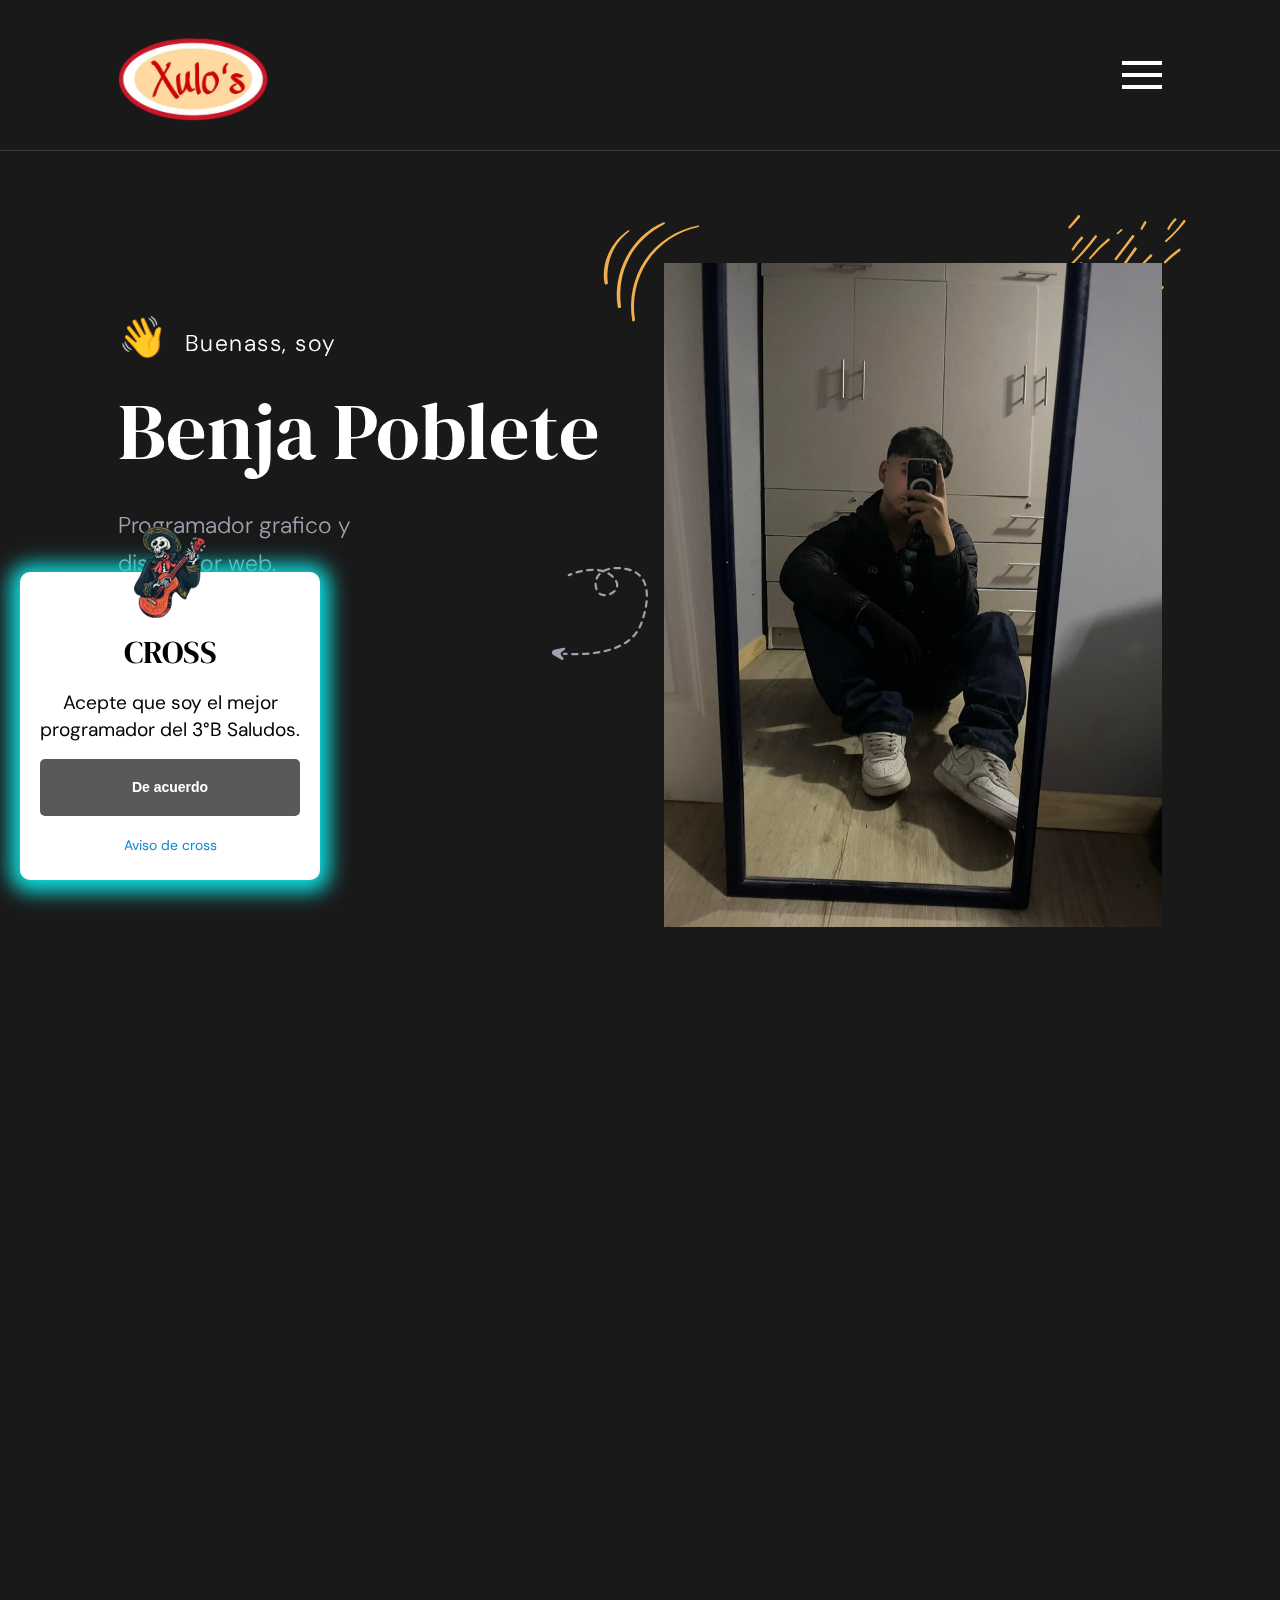
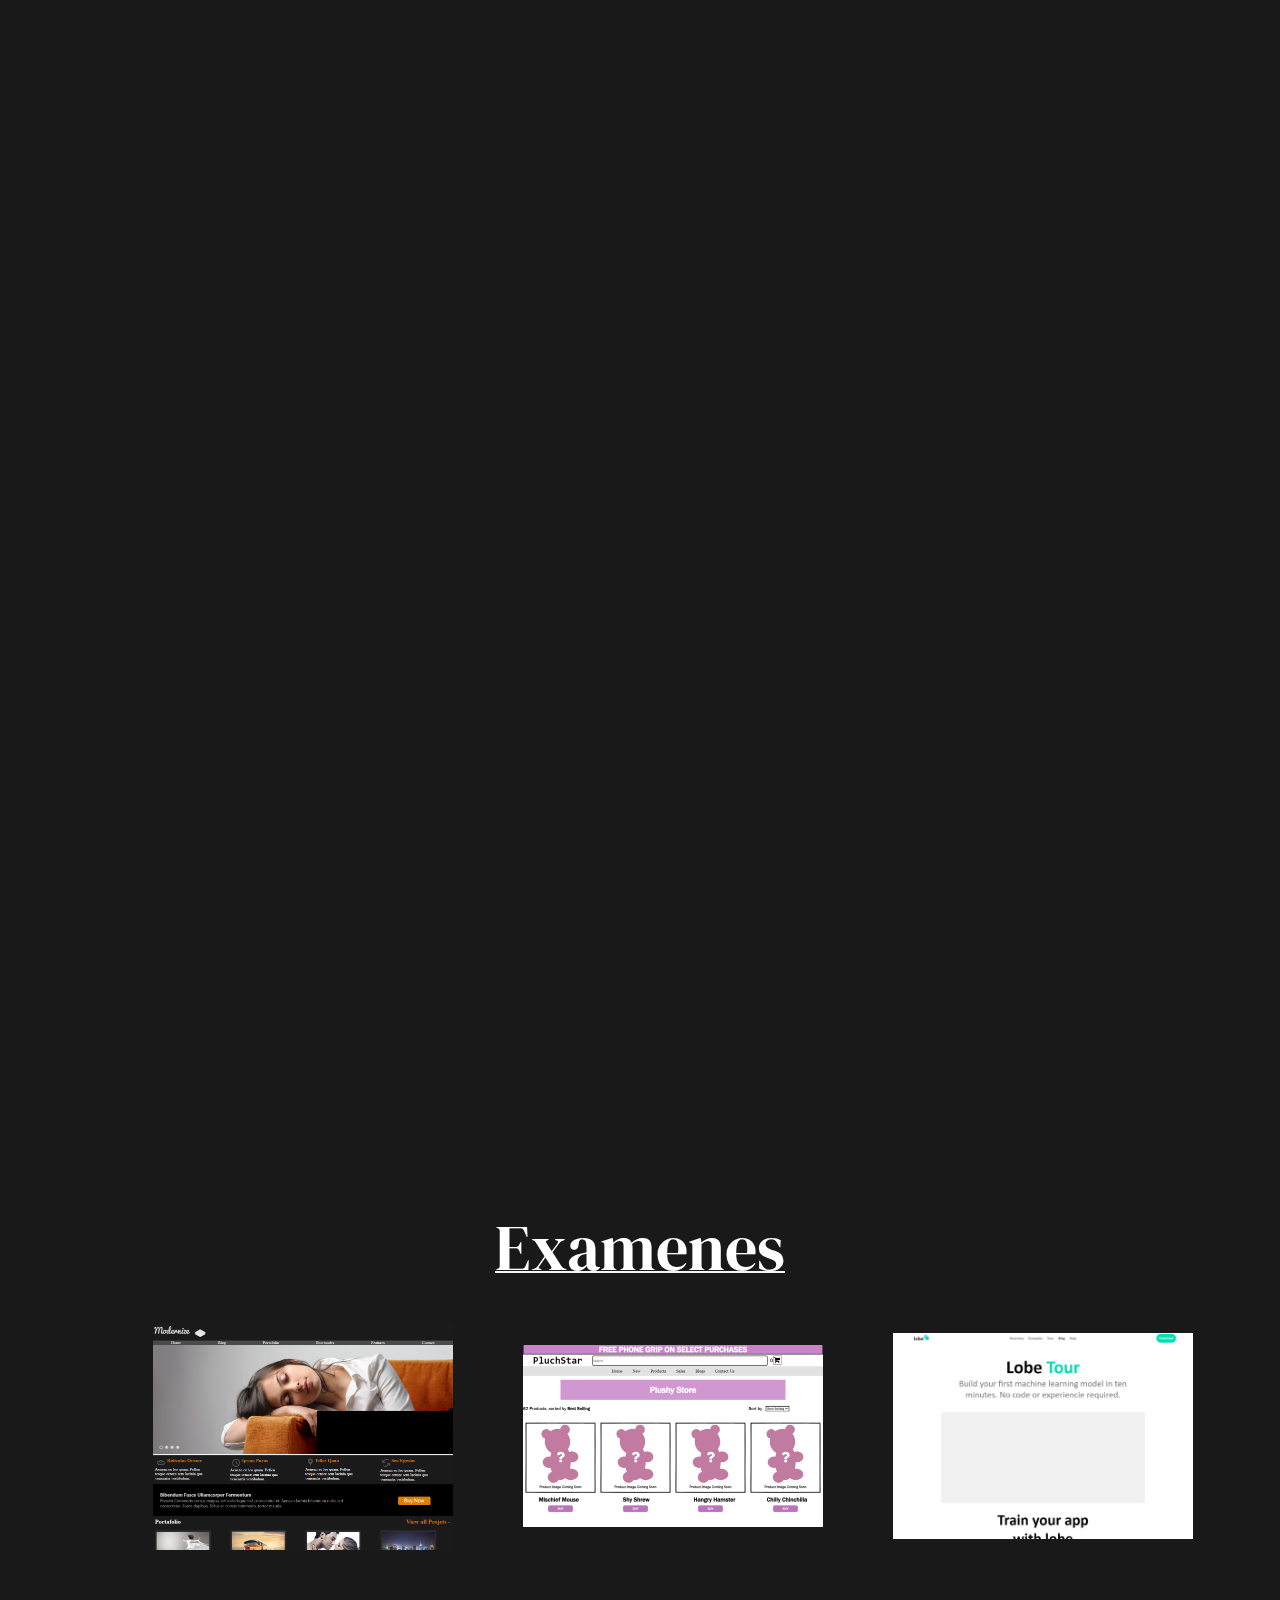
==== index.html @ d32cadc2 "first commit" ====
<!doctype html>
<html lang="en">

<!-- Head -->

<head>
    <!-- Page Meta Tags-->
    <meta charset="utf-8">
    <meta http-equiv="x-ua-compatible" content="ie=edge">
    <meta name="viewport" content="width=device-width, initial-scale=1.0">
    <meta name="description" content="">
    <meta name="author" content="">
    <meta name="keywords" content="">

    <!-- Favicon -->
    <link rel="apple-touch-icon" sizes="180x180" href="./assets/images/maestro.png">
    <link rel="icon" type="image/png" sizes="32x32" href="./assets/images/maestro.png">
    <link rel="icon" type="image/png" sizes="16x16" href="./assets/images/maestro.png">
    <link rel="mask-icon" href="./assets/images/favicon/safari-pinned-tab.svg" color="#5bbad5">
    <meta name="msapplication-TileColor" content="#da532c">
    <meta name="theme-color" content="#ffffff">

    <!-- Google Font-->
    <link rel="preconnect" href="https://fonts.googleapis.com">
    <link rel="preconnect" href="https://fonts.gstatic.com" crossorigin>
    <link href="https://fonts.googleapis.com/css2?family=DM+Sans:wght@400;500;700&family=DM+Serif+Display&family=Homemade+Apple&display=swap"
        rel="stylesheet">

    <!-- Style CSS -->
    <link rel="stylesheet" href="./assets/css/style.css">

    <!-- Vendor CSS -->
    <link rel="stylesheet" href="./assets/css/libs.bundle.css" />

    <!-- Main CSS -->
    <link rel="stylesheet" href="./assets/css/theme.bundle.css" />

    <!-- Fix for custom scrollbar if JS is disabled-->
    <noscript>
        <style>
            /**
          * Reinstate scrolling for non-JS clients
          */
            .simplebar-content-wrapper {
                overflow: auto;
            }
        </style>
    </noscript>

    <!-- Page Title -->
    <title>DEL BENJA</title>

</head>

<body>

    <!-- Navbar -->
    <nav class="navbar navbar-expand-lg navbar-dark bg-transparent border-bottom">
        <div class="container" data-aos="fade-down" data-aos-delay="100" data-aos-duration="400">
            <a class="navbar-brand me-10" href="#">
                <div class="f-w-10">
                    <img src="./assets/images/logo.png" class="logo" onclick="alertita()" alt="logo">
                </div>
            </a>
            <ul class="navbar-nav me-auto d-none d-lg-flex mb-lg-0">
                <li class="nav-item">
                </li>
                <li class="nav-item">
                </li>
            </ul>
            <button class="border-0 bg-transparent btn-open-slideout btn-toggle-slideout">
                <span class="f-w-10 f-h-1 bg-white d-block mb-2"></span>
                <span class="f-w-10 f-h-1 bg-white d-block mb-2"></span>
                <span class="f-w-10 f-h-1 bg-white d-block"></span>
            </button>
        </div>
    </nav> <!-- / Navbar-->

    <!-- Main Section-->
    <section class="container ">
        <!-- Page Content Goes Here -->

        <!-- Hero-->
        <div class="row my-5 my-lg-10 pb-5 g-5">
            <div class="col-12 col-md-6">
                <p class="lead tracking-wide" data-aos="fade-left"><span class="display-6 me-2">👋</span> Buenass, soy
                </p>
                <h1 class="display-1 mb-4 position-relative d-table">
                    <span class="d-block" data-aos="fade-right" data-aos-delay="250">Benja Poblete</span>
                    <div class="f-w-44 text-muted position-absolute end-n50 top-0 me-n4 d-none d-xl-block"
                        data-aos="fade-in" data-aos-delay="900">
                        <svg viewBox="0 0 149 70" version="1.1" xmlns="http://www.w3.org/2000/svg"
                            xmlns:xlink="http://www.w3.org/1999/xlink">
                            <defs>
                                <polygon id="path-1" points="0 0 12 0 12 11 0 11"></polygon>
                            </defs>
                            <g id="Homepage" stroke="none" stroke-width="1" fill="none" fill-rule="evenodd">
                                <g id="Desktop-HD" transform="translate(-525.000000, -391.000000)">
                                    <g id="Hero-With-Image" transform="translate(83.000000, 165.655513)">
                                        <g id="Group-10" transform="translate(442.000000, 225.344487)">
                                            <g id="Group-3" transform="translate(137.000000, 35.000000)">
                                                <mask id="mask-2" fill="white">
                                                    <use xlink:href="#path-1"></use>
                                                </mask>
                                                <g id="Clip-2"></g>
                                                <path
                                                    d="M3.45687951,10.8198476 L10.7944402,6.2909207 C11.6883699,5.7389112 12.1491341,4.70637543 11.9567844,3.68575354 C11.7642664,2.66513165 10.9575083,1.8634272 9.92154615,1.66353887 L1.42046324,0.022568164 C0.595698659,-0.136779904 -0.132638637,0.571930141 0.0205006745,1.38472112 C0.081756399,1.70937419 0.279491224,1.99348699 0.565070797,2.16706552 L2.81083355,3.53236241 C3.3954555,3.88762752 3.80018082,4.46925624 3.92538483,5.1336202 C4.04941084,5.79169628 3.88819385,6.47078711 3.48010283,7.00658051 L1.86978407,9.12129318 C1.67053468,9.38306747 1.59160904,9.71500125 1.65219162,10.0365104 L1.65320133,10.04164 C1.80634064,10.8544309 2.74503414,11.2593372 3.45687951,10.8198476"
                                                    id="Fill-1" fill="currentColor" mask="url(#mask-2)"></path>
                                            </g>
                                            <path
                                                d="M2.12702938,66 C1.87881596,66 1.63234949,65.8807683 1.45954637,65.649396 C0.572965876,64.4615312 0.119193891,63.4901965 0.100268528,63.4492982 C-0.12392424,62.9656098 0.0404352634,62.3674722 0.467711739,62.1135069 C0.894260317,61.8600364 1.42155006,62.0452331 1.64632515,62.528097 C1.65360413,62.5437636 2.04273872,63.3655227 2.79363891,64.3716539 C3.10503393,64.7890474 3.05873958,65.4132413 2.69042289,65.7661541 C2.52650013,65.9231508 2.32603686,66 2.12702938,66"
                                                id="Fill-4" fill="currentColor"></path>
                                            <path
                                                d="M56.4013114,2.17127982 C55.8837486,2.17127982 55.4406332,1.78168378 55.3876021,1.25935152 C55.3315116,0.702568631 55.7401228,0.205736584 56.3003484,0.149838757 C58.0325267,-0.0230898681 59.805838,-0.046563578 61.5592627,0.0805997569 C62.1208481,0.121298779 62.543227,0.60681616 62.5022639,1.16495005 C62.4611308,1.72308395 61.9724631,2.14189546 61.4108777,2.10187194 C59.7745633,1.98315239 58.119722,2.00510622 56.504314,2.16621355 C56.4696399,2.16959106 56.4353057,2.17127982 56.4013114,2.17127982 M71.3361861,4.47491202 C71.2054781,4.47491202 71.0722206,4.44958068 70.9440622,4.39638487 C69.4107504,3.76090594 67.8364755,3.24549758 66.2654301,2.8645142 C65.7181223,2.73194685 65.3829387,2.18360774 65.5163663,1.63999715 C65.6496238,1.09638656 66.2015209,0.763194976 66.7486587,0.89576233 C68.4228768,1.3017393 70.0984546,1.85024728 71.7294999,2.52625635 C72.2491024,2.74157276 72.494881,3.33500165 72.2776576,3.85142327 C72.114485,4.2403438 71.7356189,4.47491202 71.3361861,4.47491202 M46.6570225,4.90875347 C46.2788362,4.90875347 45.9156074,4.69900996 45.7390071,4.33846053 C45.4927186,3.83521121 45.7036531,3.22894777 46.2101677,2.98407813 C46.4882409,2.84982202 46.7744727,2.71708579 47.0610444,2.58992246 C48.3776427,2.0066261 49.7467621,1.51384707 51.130839,1.12543316 C51.6727078,0.97310736 52.2363328,1.28620274 52.3894771,1.82474706 C52.5426213,2.36329139 52.2273244,2.92311404 51.6856256,3.07543984 C50.3953729,3.43767802 49.1190578,3.89701968 47.8923744,4.44063028 C47.6265392,4.55867433 47.360534,4.68178465 47.1021775,4.80641485 C46.9583817,4.8759916 46.8065973,4.90875347 46.6570225,4.90875347 M80.0643862,9.62173401 C79.839684,9.62173401 79.6132821,9.548442 79.4249538,9.39729833 C79.1869939,9.20663776 78.960932,9.03151375 78.7533969,8.87682369 C77.6467133,8.05237296 76.5034859,7.28939295 75.3543094,6.60899312 C74.8704009,6.32258008 74.7119876,5.70044233 75.000429,5.21999122 C75.2888704,4.73937123 75.9143651,4.58181029 76.3984436,4.86822332 C77.6089797,5.58510029 78.8130569,6.38844157 79.9770209,7.25561783 C80.2034227,7.42432457 80.4485215,7.61414075 80.7050083,7.81966237 C81.1435344,8.17075477 81.2125428,8.80876682 80.8590023,9.2444659 C80.6572463,9.49271305 80.362346,9.62173401 80.0643862,9.62173401 M38.5696145,10.9475764 C38.3287651,10.9475764 38.0872358,10.8634764 37.8931285,10.6922365 C37.4717694,10.3210479 37.4331859,9.6806716 37.806953,9.26186009 C38.9641181,7.9655709 40.2749373,6.76993157 41.7023569,5.70871724 C42.153291,5.37366802 42.7925533,5.46486085 43.1297765,5.91288785 C43.4673397,6.36108372 43.3753852,6.99588714 42.9242811,7.3312741 C41.607173,8.31058377 40.3988465,9.41266601 39.332786,10.6066166 C39.1313699,10.8324033 38.8510871,10.9475764 38.5696145,10.9475764 M87.6456194,16.3944904 C87.3993308,16.3944904 87.1523624,16.3063373 86.9567254,16.1278358 C86.2916274,15.5219101 85.6516852,14.9350674 85.0375786,14.3722049 C84.3988262,13.7865443 83.788289,13.2268906 83.2068169,12.6979721 C82.7917468,12.3200285 82.7633616,11.6791456 83.1437575,11.2662447 C83.5241535,10.8536816 84.1690249,10.8254794 84.5846049,11.203423 C85.1676067,11.7340302 85.7801835,12.2953727 86.4206357,12.8827221 C87.0333825,13.4445712 87.6721349,14.0298941 88.3351932,14.6346376 C88.7504333,15.012919 88.7781386,15.653802 88.3972328,16.0661962 C88.1963266,16.2838769 87.9213129,16.3944904 87.6456194,16.3944904 M33.6295665,19.7005682 C33.5308132,19.7005682 33.43053,19.6862138 33.3312668,19.6559851 C32.7926275,19.4925135 32.4892286,18.9261047 32.6537609,18.3909379 C33.1731934,16.7020129 33.8724556,15.0730387 34.7325108,13.5496118 C35.0080344,13.0613925 35.6296197,12.8876194 36.1210069,13.1615357 C36.6120542,13.4352831 36.7869548,14.0528612 36.5114312,14.5410806 C35.722934,15.9381885 35.0811221,17.4325688 34.6046923,18.9830157 C34.4704149,19.4195592 34.066393,19.7005682 33.6295665,19.7005682 M95.2826032,23.0981766 C95.0514421,23.0981766 94.8185813,23.020325 94.6275335,22.8612441 C93.3758643,21.8175929 92.1077079,20.7293584 90.7508264,19.5340569 C90.3291274,19.1628683 90.2903739,18.522492 90.663971,18.1038493 C91.0375681,17.6850378 91.6820995,17.6463653 92.1034586,18.0175539 C93.4467424,19.2005275 94.7011311,20.2771095 95.9386927,21.3086018 C96.37025,21.6684757 96.4263405,22.307501 96.0644715,22.7361073 C95.8625455,22.9750663 95.5737641,23.0981766 95.2826032,23.0981766 M103.318,29.3187097 C103.112674,29.3187097 102.905819,29.2575768 102.72599,29.1299068 C101.383216,28.176604 99.9993088,27.1476449 98.6126823,26.0714006 C98.1688871,25.7268944 98.0900204,25.0902333 98.4369319,24.6492991 C98.7838435,24.2078583 99.4242956,24.1298377 99.8682609,24.474344 C101.232111,25.5330252 102.592562,26.5444212 103.91171,27.4810054 C104.370123,27.8064287 104.476015,28.4392056 104.14865,28.8944942 C103.949614,29.1712813 103.635846,29.3187097 103.318,29.3187097 M32.6027695,29.7020574 C32.0746684,29.7020574 31.6276437,29.2974314 31.5870205,28.7656421 C31.5254909,27.9604432 31.4943861,27.1533867 31.4943861,26.3667641 C31.4943861,25.4143056 31.5401084,24.4633671 31.6305332,23.5406307 C31.685094,22.9835101 32.1846399,22.5756755 32.7441856,22.6302223 C33.3047512,22.6844314 33.7150621,23.1799124 33.6605013,23.7368642 C33.5765355,24.5945834 33.5340426,25.4794916 33.5340426,26.3667641 C33.5340426,27.1023862 33.5632777,27.8579357 33.620898,28.6121342 C33.6635608,29.1700992 33.2427117,29.6567987 32.6811263,29.6991865 C32.6549507,29.701213 32.6287751,29.7020574 32.6027695,29.7020574 M111.900704,34.7573488 C111.732773,34.7573488 111.562291,34.7159743 111.405068,34.6288345 C109.952493,33.824311 108.464733,32.9387273 106.983772,31.9969081 C106.509212,31.6952962 106.370856,31.0685988 106.674255,30.597267 C106.978163,30.126104 107.608587,29.9888082 108.083317,30.2900823 C109.529604,31.2097788 110.981499,32.0740842 112.398381,32.8590181 C112.890278,33.1314144 113.066708,33.7484859 112.792544,34.2373808 C112.605916,34.5698969 112.258494,34.7573488 111.900704,34.7573488 M121.13236,39.0098055 C121.015929,39.0098055 120.897629,38.9897093 120.781709,38.9476593 C119.211853,38.3766909 117.603924,37.7108143 116.002454,36.9689438 C115.49203,36.7323491 115.271237,36.129632 115.509197,35.6223297 C115.747157,35.1151962 116.354294,34.8956579 116.864718,35.1324215 C118.413668,35.8501429 119.967376,36.4933901 121.482841,37.0446001 C122.011962,37.2371183 122.283746,37.8190636 122.090318,38.3444356 C121.938874,38.7549723 121.54811,39.0098055 121.13236,39.0098055 M34.4206133,39.6441023 C33.9290561,39.6441023 33.495969,39.2903079 33.4150626,38.7926315 C33.2105871,37.5373791 32.9410125,36.2412588 32.6136476,34.9402411 C32.5264523,34.5940461 32.4438462,34.2461623 32.3675291,33.9055402 C32.2451497,33.3593965 32.5917213,32.8179813 33.1414087,32.6965597 C33.691946,32.5748004 34.2361944,32.9193066 34.3584038,33.4656192 C34.4308116,33.7888472 34.5095083,34.1196745 34.5922844,34.4488131 C34.9335869,35.8050531 35.2148895,37.1575778 35.4283736,38.468897 C35.5184584,39.0212891 35.140612,39.5415948 34.5846357,39.63093 C34.529395,39.6398805 34.4746642,39.6441023 34.4206133,39.6441023 M130.981351,41.488224 C130.935629,41.488224 130.889396,41.4851842 130.842824,41.4789359 C129.166397,41.2529803 127.448326,40.9175933 125.737224,40.4820631 C125.191786,40.3432474 124.862551,39.7913619 125.002608,39.2492712 C125.142324,38.7071805 125.696771,38.3804061 126.243569,38.5188841 C127.878523,38.9349937 129.518237,39.2553507 131.117158,39.470836 C131.675174,39.5459856 132.066278,40.0566655 131.990641,40.6110841 C131.921293,41.1193997 131.483616,41.488224 130.981351,41.488224 M44.2903411,48.1505357 C44.0676786,48.1505357 43.8434863,48.0784258 43.6558379,47.9299842 C42.4566899,46.9815788 41.0603751,46.2305889 39.5058169,45.6979552 C38.9732966,45.5155696 38.6906342,44.9388594 38.8740333,44.4097721 C39.0576024,43.8806848 39.6382246,43.5998446 40.1707449,43.7822303 C41.945246,44.3900136 43.5451866,45.2521236 44.926204,46.3444111 C45.3667698,46.6931392 45.4396875,47.3304758 45.0886966,47.7683702 C44.8874505,48.0196571 44.5901706,48.1505357 44.2903411,48.1505357 M34.8122273,49.7258074 C34.784862,49.7258074 34.7569866,49.7247942 34.7291113,49.7224299 C34.1676959,49.677509 33.7493963,49.188783 33.7947787,48.6309868 C33.8925122,47.4258905 33.9404442,46.2966193 33.9404442,45.1786627 C33.9404442,45.0435622 33.9397643,44.908124 33.9382345,44.7728546 C32.6070187,44.7578247 31.2775026,44.8770509 29.9816409,45.1268179 C29.4283841,45.2320274 28.8936541,44.8743489 28.7864022,44.3249965 C28.6791503,43.7756442 29.0405094,43.2438549 29.5934263,43.1372943 C31.1879277,42.8301096 32.8300212,42.700582 34.4654857,42.7579997 C34.5939841,42.6923071 34.7386297,42.653128 34.8922839,42.6472173 C35.4574387,42.6269523 35.9287693,43.0619758 35.9503557,43.621123 C35.9700723,44.135687 35.9801007,44.659708 35.9801007,45.1786627 C35.9801007,46.3516727 35.9301291,47.5341398 35.8278063,48.7939518 C35.7846336,49.3242212 35.3382887,49.7258074 34.8122273,49.7258074 M21.0992768,49.9618955 C20.8968409,49.9618955 20.6925353,49.9022824 20.5142354,49.7778211 C20.053273,49.4564508 19.9417718,48.8245183 20.2653973,48.3663588 L20.3072102,48.3074212 C21.2627893,46.9733038 22.7170644,45.7791844 24.5136618,44.8535772 C25.0133776,44.5962108 25.6290139,44.7899111 25.8882203,45.286912 C26.1475966,45.783744 25.9524695,46.3952426 25.4524137,46.6527779 C23.9420481,47.4307879 22.7378009,48.4090843 21.9695303,49.481951 L21.9350261,49.5304183 C21.7364995,49.8115962 21.4201828,49.9618955 21.0992768,49.9618955 M49.3483492,56.6817938 C48.8642708,56.6817938 48.4347531,56.338132 48.3458581,55.8480549 C48.1468216,54.7500257 47.7660857,53.6006583 47.2143586,52.4318702 C47.0566252,52.0978343 46.8844442,51.7688646 46.7024048,51.4547559 C46.4216121,50.9695763 46.5897138,50.3501406 47.0778716,50.0711581 C47.5660294,49.7921755 48.1896544,49.9590246 48.4704471,50.4442043 C48.6807017,50.807118 48.8793982,51.1864126 49.0609276,51.5712801 C49.687952,52.8996557 50.1227388,54.217392 50.35322,55.4888565 C50.4531632,56.039391 50.0848352,56.5664518 49.5303886,56.6655818 C49.4693688,56.6765587 49.4083491,56.6817938 49.3483492,56.6817938 M19.0511218,59.7068626 C19.0446629,59.7068626 19.0382039,59.7068626 19.031745,59.7066938 C18.4684599,59.6962235 18.0204154,59.2341798 18.0311236,58.6746949 L18.0362227,58.3946992 C18.0657977,56.786159 18.0963926,55.1227342 18.3452306,53.4929157 C18.4298764,52.9398481 18.9494789,52.5588647 19.506645,52.6433025 C20.0633013,52.7272337 20.4464168,53.2438242 20.361941,53.7970607 C20.1331595,55.2939741 20.1039245,56.8891731 20.0755392,58.4316829 L20.0702701,58.7126919 C20.0597319,59.2655907 19.6053984,59.7068626 19.0511218,59.7068626 M34.2076392,59.7889362 C33.7266202,59.7889362 33.2982923,59.4491585 33.2063378,58.9621212 C33.0776695,58.2803704 33.01512,57.5542052 33.01512,56.7425891 C33.01512,55.6736064 33.1259413,54.5657824 33.234553,53.6231188 C33.2984623,53.0671803 33.8041271,52.6693093 34.3636729,52.7316244 C34.9232187,52.7951217 35.325031,53.2973577 35.2611217,53.8532962 C35.1589689,54.7392177 35.0547765,55.7754384 35.0547765,56.7425891 C35.0547765,57.4273797 35.1059379,58.0312788 35.2111502,58.5887372 C35.3148327,59.1387651 34.9504141,59.6681901 34.3966473,59.7713731 C34.333248,59.7830255 34.2700187,59.7889362 34.2076392,59.7889362 M45.8622363,65.5158459 C45.5182143,65.5158459 45.1823508,65.3427484 44.9902832,65.0294841 C44.6974225,64.551735 44.8497169,63.9280774 45.3307359,63.6371047 C46.5919235,62.873787 47.5333949,61.7220553 48.0538472,60.3065399 C48.2469347,59.7811679 48.8328261,59.5107981 49.361437,59.7024719 C49.8903879,59.8944835 50.1628521,60.4760911 49.9695946,61.0018008 C49.2890292,62.8531842 48.0518076,64.3629321 46.3916972,65.367742 C46.2261451,65.4678852 46.0430859,65.5158459 45.8622363,65.5158459 M40.9758993,66.5139008 C40.9269475,66.5139008 40.8774859,66.5103544 40.8276842,66.5030927 C38.9387924,66.2295142 37.2078039,65.3211323 35.8221972,63.8760637 C35.4336427,63.4709311 35.4491101,62.8293727 35.8570414,62.4434919 C36.2646327,62.0574423 36.910184,62.0726411 37.2987386,62.4781114 C38.3666687,63.5918461 39.688876,64.2903156 41.1217347,64.4976949 C41.6792408,64.5785863 42.0650758,65.0928125 41.9838295,65.6465556 C41.909892,66.1508182 41.4740854,66.5139008 40.9758993,66.5139008 M15.7980396,68.7639994 C15.4504482,68.7639994 15.1116952,68.5873555 14.9208174,68.269025 C14.6327159,67.788405 14.7911292,67.1664361 15.2750377,66.880192 C16.4758855,66.1695634 17.2173006,65.0909549 17.6084047,63.4856233 C17.7409824,62.9418438 18.2923696,62.6078079 18.8395074,62.739362 C19.3868152,62.871085 19.7231886,63.4187486 19.5907809,63.962528 C19.0691387,66.1030264 17.998829,67.6269599 16.3190019,68.6209618 C16.1554894,68.7180652 15.9754898,68.7639994 15.7980396,68.7639994 M10.7425811,70 C8.93068621,70 7.18423034,69.575109 5.55182526,68.7369793 C5.05159951,68.4801195 4.85545254,67.8687898 5.113979,67.37162 C5.37267544,66.8746191 5.98780184,66.6799055 6.48819756,66.9367653 C7.82825188,67.6247645 9.25958082,67.9734927 10.7425811,67.9734927 C10.7968019,67.9734927 10.8517027,67.972986 10.9066034,67.9723105 C10.9122125,67.9721417 10.9178215,67.9721417 10.9236006,67.9721417 C11.4788971,67.9721417 11.9337404,68.4147646 11.9429189,68.9686766 C11.9520974,69.5281615 11.503203,69.989192 10.9399178,69.9984801 C10.8739689,69.9994934 10.80819,70 10.7425811,70"
                                                id="Fill-6" fill="currentColor"></path>
                                            <path
                                                d="M136.008629,41 C135.967727,41 135.926825,40.9998395 135.885774,40.9996791 C135.394801,40.997593 134.998228,40.5649754 135,40.0333499 C135.001933,39.5028478 135.399691,39.0740813 135.889183,39.0740813 C135.924157,39.0710325 135.968764,39.0742418 136.008629,39.0744023 C136.691517,39.0744023 137.378554,39.0501718 138.052551,39.0021923 C138.539671,38.9665688 138.965884,39.3693396 138.998042,39.9000023 C139.030349,40.4305045 138.658969,40.8889572 138.169033,40.923618 C137.456506,40.9743254 136.7299,41 136.008629,41"
                                                id="Fill-8" fill="currentColor"></path>
                                        </g>
                                    </g>
                                </g>
                            </g>
                        </svg>
                    </div>
                    <div class="f-w-24 text-muted position-absolute end-0 top-75 mt-9 me-n5 d-none d-xl-block"
                        data-aos="fade-in" data-aos-delay="900">
                        <svg xmlns="http://www.w3.org/2000/svg" viewBox="0 0 521.01 504.69">
                            <path fill="currentColor"
                                d="M62.38,438.2,12.07,449.08A15.27,15.27,0,0,0,.21,461.52h0a15.31,15.31,0,0,0,7.2,15.62l44.11,26.53a7.07,7.07,0,0,0,10.63-4.9h0a7.05,7.05,0,0,0-1.43-5.55L51,480.92a14.49,14.49,0,0,1,3.41-21.1l13.35-8.75a7.05,7.05,0,0,0,3.1-4.76v0A7.08,7.08,0,0,0,62.38,438.2Z" />
                            <path fill="currentColor"
                                d="M91,50.06a6,6,0,0,1-2.45-11.48c.21-.09,5.38-2.39,14.3-5.68a6,6,0,0,1,4.16,11.26c-8.52,3.14-13.53,5.36-13.58,5.38A5.84,5.84,0,0,1,91,50.06Z" />
                            <path fill="currentColor"
                                d="M122.16,478.86c-4.29,0-8.67,0-13-.08a6,6,0,0,1,.06-12h.08c9.94.13,19.92.1,29.45,0a6,6,0,0,1,.2,12C133.46,478.81,127.82,478.86,122.16,478.86Zm46.27-1.07a6,6,0,0,1-.28-12c9.94-.47,19.81-1.12,29.31-1.92a6,6,0,0,1,1,12c-9.65.81-19.66,1.47-29.75,1.95Zm59-5a6,6,0,0,1-.74-12c9.87-1.23,19.63-2.68,29-4.31a6,6,0,0,1,2.05,11.83c-9.55,1.65-19.49,3.13-29.55,4.39A6.3,6.3,0,0,1,227.39,472.79Zm58.27-10.18a6,6,0,0,1-1.34-11.85c9.7-2.24,19.2-4.74,28.23-7.43a6,6,0,1,1,3.44,11.5c-9.28,2.77-19,5.33-29,7.62A5.66,5.66,0,0,1,285.66,462.61Zm56.62-17a6,6,0,0,1-2.14-11.6c9.26-3.54,18.23-7.42,26.65-11.52a6,6,0,1,1,5.26,10.78c-8.75,4.27-18,8.28-27.63,11.95A6,6,0,0,1,342.28,445.59Zm53-26a6,6,0,0,1-3.18-11.09,244,244,0,0,0,23.56-16.66,6,6,0,0,1,7.51,9.36,253.83,253.83,0,0,1-24.72,17.48A6,6,0,0,1,395.32,419.59Zm45.92-37.07a6,6,0,0,1-4.35-10.13,200,200,0,0,0,18.24-22.18,6,6,0,0,1,9.8,6.94,213.76,213.76,0,0,1-19.34,23.5A6,6,0,0,1,441.24,382.52Zm34.11-48.15a5.94,5.94,0,0,1-2.73-.66,6,6,0,0,1-2.61-8.08,223.93,223.93,0,0,0,11.42-26.49,6,6,0,1,1,11.29,4.06,234,234,0,0,1-12,27.9A6,6,0,0,1,475.35,334.37Zm20.47-55.54a5.93,5.93,0,0,1-1.6-.22,6,6,0,0,1-4.18-7.38l0-.16c.9-3.23,1.74-6.28,2.55-9,1.88-6.26,3.65-12.74,5.26-19.28a6,6,0,1,1,11.65,2.89c-1.66,6.72-3.48,13.39-5.41,19.83-.78,2.59-1.6,5.58-2.48,8.75l0,.16A6,6,0,0,1,495.82,278.83Zm14-57.58a6,6,0,0,1-5.92-7c1.71-9.81,3-19.53,3.85-28.88a6,6,0,0,1,12,1.08c-.88,9.68-2.22,19.72-4,29.86A6,6,0,0,1,509.83,221.25Zm5.18-59a6,6,0,0,1-6-5.95,226.93,226.93,0,0,0-2-28.79,6,6,0,1,1,11.89-1.63A237.82,237.82,0,0,1,521,156.23a6,6,0,0,1-6,6.06Zm-228.46-3.37h0c-12.25-.06-23.13-3.35-31.45-9.51a6,6,0,1,1,7.13-9.65c6.27,4.64,14.7,7.11,24.38,7.16a6,6,0,0,1,0,12Zm28.86-5.87a6,6,0,0,1-2.29-11.55,66.56,66.56,0,0,0,22.49-14.9,6,6,0,0,1,8.63,8.35A79,79,0,0,1,317.7,152.6,6,6,0,0,1,315.41,153.05Zm-73.59-26.41a6,6,0,0,1-5.59-3.82,84.81,84.81,0,0,1-5.63-30.48V91.6a6,6,0,0,1,6-5.95h0a6,6,0,0,1,6,6v.64a72.73,72.73,0,0,0,4.81,26.12,6,6,0,0,1-3.42,7.77A5.92,5.92,0,0,1,241.82,126.64Zm111.55-15.71a6.8,6.8,0,0,1-.89-.07,6,6,0,0,1-5.05-6.82,35.48,35.48,0,0,0,.39-5.25,43.15,43.15,0,0,0-5.17-19.74,6,6,0,1,1,10.67-5.49,55,55,0,0,1,6.5,25.23,48.46,48.46,0,0,1-.52,7A6,6,0,0,1,353.37,110.93Zm153.21-7.09a6,6,0,0,1-5.72-4.2,130.75,130.75,0,0,0-11.23-25.93,6,6,0,1,1,10.4-6A142.44,142.44,0,0,1,512.31,96a6,6,0,0,1-3.93,7.52A5.88,5.88,0,0,1,506.58,103.84ZM242.3,68.76a5.88,5.88,0,0,1-2.24-.44,6,6,0,0,1-3.32-7.81A83.15,83.15,0,0,1,254,33.93a6,6,0,0,1,8.65,8.32A71.22,71.22,0,0,0,247.87,65,6,6,0,0,1,242.3,68.76Zm87.55-9.7a6,6,0,0,1-4.14-1.66c-1.53-1.45-3.16-2.93-4.86-4.38a116.58,116.58,0,0,0-17.64-12.51,6,6,0,0,1,6-10.39,129.82,129.82,0,0,1,19.46,13.8c1.84,1.59,3.63,3.2,5.3,4.79a6,6,0,0,1-4.13,10.35ZM477,53.16a6,6,0,0,1-4.27-1.79,110.33,110.33,0,0,0-22-17.26,6,6,0,0,1,6.16-10.3A122.41,122.41,0,0,1,481.3,43,6,6,0,0,1,477,53.16ZM133.11,35.32a6,6,0,0,1-1.65-11.77c9.76-2.8,19.59-5.24,29.2-7.23a6,6,0,1,1,2.43,11.75c-9.31,1.93-18.84,4.29-28.32,7A5.94,5.94,0,0,1,133.11,35.32Zm146-5.84a6,6,0,0,1-1.81-.28,162.84,162.84,0,0,0-27.88-6.05A6,6,0,1,1,251,11.25a176.69,176.69,0,0,1,26.57,5.49,5.87,5.87,0,0,1,1.8-1.42A128.35,128.35,0,0,1,308.49,4.77a6,6,0,0,1,2.77,11.67A116.54,116.54,0,0,0,284.85,26l-.35.16A6,6,0,0,1,279.13,29.48Zm-88-6.06a6,6,0,0,1-.69-12,281.44,281.44,0,0,1,30.2-2h0a6,6,0,0,1,.05,12,270.35,270.35,0,0,0-28.9,1.87A5.74,5.74,0,0,1,191.1,23.42Zm235.81-.71a5.8,5.8,0,0,1-1.91-.32,176,176,0,0,0-27.77-6.75A6,6,0,1,1,399.14,3.8,187.13,187.13,0,0,1,428.83,11a6,6,0,0,1-1.92,11.69ZM368.76,12.5h-.38c-5.28-.33-10.49-.49-15.48-.49h0c-4.54,0-9,.13-13.33.4a6,6,0,0,1-.74-12C343.33.14,348.06,0,352.85,0h0c5.23,0,10.69.17,16.22.51a6,6,0,0,1-.36,12Z" />
                            <path fill="currentColor"
                                d="M78.82,478h-.24c-4.93-.19-10-.41-15-.66a6,6,0,1,1,.59-12c5,.25,10,.47,14.92.66a6,6,0,0,1-.22,12Z" />
                        </svg>
                    </div>
                </h1>
                <p class="text-muted lead mb-5" data-aos="fade-left" data-aos-delay="250">Programador grafico y<br />
                    diseñador web.</p>
            </div>
            <div class="col-12 col-md-6 position-relative mt-10 mt-md-5 mt-lg-0">
                <picture class="position-relative z-index-20 d-block" data-aos="fade-left" data-aos-delay="600">
                    <img class="img-fluid" id="cross" src="./assets/images/benja.jpg"
                        alt="HTML Bootstrap Template by Pixel Rocket">
                </picture>
                <div class="f-w-36 position-absolute z-index-30 top-0 start-0 mt-n6 ms-n3 ms-md-n5 text-warning"
                    data-aos="fade-in" data-aos-delay="1200">
                    <svg viewBox="0 0 163 152" version="1.1" xmlns="http://www.w3.org/2000/svg"
                        xmlns:xlink="http://www.w3.org/1999/xlink">
                        <defs>
                            <polygon id="path-1" points="0 0 98.633106 0 98.633106 87.2449985 0 87.2449985"></polygon>
                        </defs>
                        <g id="Homepage" stroke="none" stroke-width="1" fill="none" fill-rule="evenodd">
                            <g id="Desktop-HD" transform="translate(-662.000000, -165.000000)">
                                <g id="Hero-With-Image" transform="translate(83.000000, 165.655513)">
                                    <g id="Profile-Image" transform="translate(579.299896, 0.000000)">
                                        <g id="Group-10"
                                            transform="translate(81.318098, 75.550943) rotate(164.000000) translate(-81.318098, -75.550943) translate(13.700104, 16.344487)">
                                            <g id="Group-3" transform="translate(0.000000, 0.000000)">
                                                <mask id="mask-2" fill="white">
                                                    <use xlink:href="#path-1"></use>
                                                </mask>
                                                <g id="Clip-2"></g>
                                                <path
                                                    d="M70.2123,67.7124 C88.8083,51.7324 100.1233,26.2834 98.4743,1.6854 C98.3243,-0.5376 94.9323,-0.5866 94.9773,1.6854 C95.4413,25.4144 86.8293,48.4144 69.0203,64.5384 C50.7453,81.0844 25.2373,87.5944 1.1223,83.7364 C0.0103,83.5584 -0.4967,85.2094 0.6473,85.4604 C24.9653,90.8094 51.3583,83.9154 70.2123,67.7124"
                                                    id="Fill-1" fill="currentColor" mask="url(#mask-2)"></path>
                                            </g>
                                            <path
                                                d="M116.6688,19.0239 C116.8978,16.9099 113.6378,16.9599 113.3798,19.0239 C110.5278,41.8469 99.4598,63.2249 81.9278,78.2309 C63.7038,93.8299 39.3358,101.5019 15.4888,99.9659 C14.2428,99.8859 14.2688,101.7839 15.4888,101.8939 C40.1648,104.1189 65.2048,96.5209 84.1598,80.4619 C102.3398,65.0609 114.0988,42.6829 116.6688,19.0239"
                                                id="Fill-4" fill="currentColor"></path>
                                            <path
                                                d="M128.201,38.1733 C128.438,36.0793 124.83,35.5713 124.494,37.6723 C121.488,56.4733 113.991,73.8513 100.653,87.6913 C87.222,101.6273 70.282,109.6343 51.586,113.7503 C50.334,114.0263 50.582,116.1813 51.895,116.0283 C91.156,111.4743 123.779,77.0783 128.201,38.1733"
                                                id="Fill-6" fill="currentColor"></path>
                                            <path
                                                d="M131.4051,67.4321 C127.8011,89.7291 113.5871,108.5481 92.3281,116.8491 C91.4031,117.2101 91.7521,118.6711 92.7481,118.3731 C115.0061,111.7181 132.6751,91.1801 135.2251,67.9491 C135.4621,65.7901 131.7551,65.2681 131.4051,67.4321"
                                                id="Fill-8" fill="currentColor"></path>
                                        </g>
                                    </g>
                                </g>
                            </g>
                        </g>
                    </svg>
                </div>
                <div class="f-w-36 position-absolute z-index-10 top-0 end-0 mt-n5 text-warning" data-aos="fade-in"
                    data-aos-delay="1200">
                    <svg viewBox="0 0 174 129" version="1.1" xmlns="http://www.w3.org/2000/svg"
                        xmlns:xlink="http://www.w3.org/1999/xlink">
                        <defs>
                            <polygon id="path-1" points="0 0 8.74669848 0 8.74669848 10.7194023 0 10.7194023"></polygon>
                            <polygon id="path-3" points="0 0 14.3772953 0 14.3772953 16.6072003 0 16.6072003"></polygon>
                            <polygon id="path-5" points="0 0 25.2107188 0 25.2107188 27.0568179 0 27.0568179"></polygon>
                        </defs>
                        <g id="Homepage" stroke="none" stroke-width="1" fill="none" fill-rule="evenodd">
                            <g id="Desktop-HD" transform="translate(-1207.000000, -171.000000)">
                                <g id="Hero-With-Image" transform="translate(83.000000, 165.655513)">
                                    <g id="Profile-Image" transform="translate(579.299896, 0.000000)">
                                        <g id="Group-52" transform="translate(544.700104, 5.344487)">
                                            <path
                                                d="M32.9106,63.8471 C44.9686,52.2201 56.1436,39.8041 66.2846,26.4691 C67.4296,24.9641 64.8666,23.4741 63.7396,24.9811 C53.8636,38.1821 43.0246,50.6461 31.1806,62.1171 C30.0466,63.2151 31.7756,64.9411 32.9106,63.8471"
                                                id="Fill-1" fill="currentColor"></path>
                                            <path
                                                d="M46.4917,57.4462 C38.4767,65.8572 31.3467,75.2882 23.8107,84.1352 C22.8247,85.2942 24.4797,86.9832 25.4977,85.8222 C33.1507,77.0932 41.4347,68.6812 48.5917,59.5452 C49.7337,58.0852 47.8467,56.0242 46.4917,57.4462"
                                                id="Fill-3" fill="currentColor"></path>
                                            <path
                                                d="M58.7104,53.3178 C65.6494,45.1578 73.2444,37.5908 81.5564,30.8288 C83.0444,29.6178 80.8944,27.4178 79.4274,28.6998 C71.3494,35.7618 63.8604,43.3638 57.0684,51.6748 C56.1354,52.8178 57.7344,54.4648 58.7104,53.3178"
                                                id="Fill-5" fill="currentColor"></path>
                                            <path
                                                d="M60.8354,65.8847 C54.0834,73.6257 47.3504,81.6817 41.2624,89.9557 C40.6684,90.7627 41.9484,91.6977 42.6274,91.0097 C49.7594,83.7767 56.5754,75.9317 63.0814,68.1307 C64.3754,66.5787 62.1894,64.3307 60.8354,65.8847"
                                                id="Fill-7" fill="currentColor"></path>
                                            <path
                                                d="M90.3696,53.997 C97.3366,44.851 104.4996,35.849 111.4156,26.666 C112.7466,24.899 109.7766,23.212 108.4566,24.937 C101.4836,34.051 94.7486,43.356 87.8246,52.509 C86.6786,54.024 89.2356,55.486 90.3696,53.997"
                                                id="Fill-9" fill="currentColor"></path>
                                            <path
                                                d="M79.8081,75.8945 C71.0481,83.4155 63.9471,93.1935 58.2541,103.1695 C57.5521,104.4005 59.4281,105.4955 60.1511,104.2795 C66.1101,94.2615 73.6691,86.1225 82.1871,78.2735 C83.7941,76.7925 81.4351,74.4985 79.8081,75.8945"
                                                id="Fill-11" fill="currentColor"></path>
                                            <path
                                                d="M66.7798,78.311 C70.9518,73.194 75.1648,68.11 79.4648,63.099 C80.8698,61.461 78.4318,59.535 77.1008,61.275 C73.1558,66.434 69.1218,71.522 65.0498,76.581 C64.0718,77.793 65.7808,79.536 66.7798,78.311"
                                                id="Fill-13" fill="currentColor"></path>
                                            <path
                                                d="M111.3843,39.8383 C104.0483,50.0653 97.0363,60.4553 90.5753,71.2613 C89.6203,72.8593 92.1113,74.3093 93.0673,72.7173 C99.4633,62.0763 106.4243,51.6993 114.1413,41.9643 C115.7063,39.9903 112.8723,37.7633 111.3843,39.8383"
                                                id="Fill-15" fill="currentColor"></path>
                                            <path
                                                d="M50.8384,93.7451 C44.4694,103.4321 38.0314,113.0771 31.5474,122.6871 C30.7514,123.8651 32.6464,124.9491 33.4434,123.7951 C40.0544,114.2481 46.7144,104.7321 53.4384,95.2641 C54.5524,93.6951 51.9074,92.1191 50.8384,93.7451"
                                                id="Fill-17" fill="currentColor"></path>
                                            <path
                                                d="M77.3325,98.3207 C70.5875,106.8277 63.6575,115.1757 56.6765,123.4887 C55.7905,124.5437 57.3035,126.0757 58.2005,125.0127 C65.1905,116.7387 72.2255,108.5087 79.4465,100.4347 C80.7455,98.9827 78.5095,96.8377 77.3325,98.3207"
                                                id="Fill-19" fill="currentColor"></path>
                                            <path
                                                d="M107.3013,70.5053 C100.4253,78.5163 94.4063,87.3583 88.8533,96.3213 C88.0413,97.6293 90.1043,98.8283 90.9113,97.5253 C96.4033,88.6633 102.7013,80.5713 109.3853,72.5893 C110.5923,71.1483 108.5433,69.0583 107.3013,70.5053"
                                                id="Fill-21" fill="currentColor"></path>
                                            <path
                                                d="M96.7983,103.332 C91.2263,109.373 86.2393,116.064 80.9883,122.391 C79.9353,123.661 81.7243,125.499 82.8213,124.225 C88.1823,118.008 93.9443,111.989 98.9713,105.505 C100.1453,103.99 98.1773,101.838 96.7983,103.332"
                                                id="Fill-23" fill="currentColor"></path>
                                            <path
                                                d="M126.77,74.537 C122.696,78.479 119.216,83.548 116.242,88.351 C115.431,89.661 117.484,90.849 118.301,89.555 C121.35,84.725 124.984,80.761 128.839,76.607 C130.12,75.228 128.129,73.222 126.77,74.537"
                                                id="Fill-25" fill="currentColor"></path>
                                            <path
                                                d="M121.6518,60.9526 C125.3448,57.3436 129.0228,53.7086 132.8358,50.2226 C134.3968,48.7946 131.9438,46.3396 130.5148,47.9026 C127.0308,51.7156 123.3968,55.3946 119.7888,59.0896 C118.6018,60.3046 120.4368,62.1396 121.6518,60.9526"
                                                id="Fill-27" fill="currentColor"></path>
                                            <path
                                                d="M38.2358,42.311 C41.3148,37.38 45.0008,32.864 49.2238,28.866 C50.7648,27.408 48.3188,24.98 46.9038,26.546 C42.8298,31.056 39.1988,35.834 35.9788,40.991 C35.0858,42.423 37.3458,43.737 38.2358,42.311"
                                                id="Fill-29" fill="currentColor"></path>
                                            <g id="Group-33" transform="translate(0.000000, 61.641328)">
                                                <mask id="mask-2" fill="white">
                                                    <use xlink:href="#path-1"></use>
                                                </mask>
                                                <g id="Clip-32"></g>
                                                <path
                                                    d="M6.1831,0.38347172 C3.6091,2.63447172 1.5341,5.63947172 0.1281,8.73947172 C-0.5509,10.2404717 1.6471,11.5654717 2.3691,10.0484717 C3.8091,7.01747172 5.7541,4.66447172 8.2671,2.46747172 C9.6981,1.21647172 7.6061,-0.86152828 6.1831,0.38347172"
                                                    id="Fill-31" fill="currentColor" mask="url(#mask-2)"></path>
                                            </g>
                                            <g id="Group-36" transform="translate(31.708491, 0.000000)">
                                                <mask id="mask-4" fill="white">
                                                    <use xlink:href="#path-3"></use>
                                                </mask>
                                                <g id="Clip-35"></g>
                                                <path
                                                    d="M2.29590926,16.1508 C6.14390926,11.7008 10.0749093,7.3278 13.9479093,2.9008 C15.3589093,1.2868 12.9549093,-1.0852 11.5989093,0.5508 C7.83490926,5.0918 4.13590926,9.6808 0.344909259,14.1988 C-0.786090741,15.5468 1.12790926,17.5038 2.29590926,16.1508"
                                                    id="Fill-34" fill="currentColor" mask="url(#mask-4)"></path>
                                            </g>
                                            <path
                                                d="M153.7446,17.3881 C155.9146,13.2521 158.6466,9.4371 162.1686,6.3441 C163.6006,5.0851 161.3746,2.8321 160.0686,4.2451 C156.7236,7.8671 153.7866,11.6921 151.5586,16.1111 C150.8306,17.5571 152.9846,18.8371 153.7446,17.3881"
                                                id="Fill-37" fill="currentColor"></path>
                                            <path
                                                d="M165.2925,40.769 C158.9345,45.229 153.0915,50.547 147.6625,56.085 C146.3805,57.393 148.3845,59.4 149.6735,58.096 C155.0155,52.691 160.8035,48.038 166.9055,43.53 C168.5325,42.329 166.9955,39.574 165.2925,40.769"
                                                id="Fill-39" fill="currentColor"></path>
                                            <path
                                                d="M144.4575,86.2455 C139.4395,91.0035 134.6565,96.0445 129.7055,100.8795 C128.4415,102.1135 130.3765,104.0445 131.6425,102.8165 C136.6095,97.9965 141.7815,93.3505 146.6745,88.4625 C148.1055,87.0325 145.9215,84.8575 144.4575,86.2455"
                                                id="Fill-41" fill="currentColor"></path>
                                            <path
                                                d="M116.7182,118.7714 C113.9852,120.9914 111.4252,123.4494 108.8012,125.7954 C107.4062,127.0424 109.4432,129.0334 110.8412,127.8354 C113.5172,125.5444 116.2962,123.3314 118.8612,120.9154 C120.3092,119.5504 118.2002,117.5674 116.7182,118.7714"
                                                id="Fill-43" fill="currentColor"></path>
                                            <path
                                                d="M121.354,17.3774 C122.893,14.7564 124.581,12.1914 126.035,9.5244 C126.942,7.8594 124.444,6.3914 123.49,8.0364 C121.964,10.6664 120.647,13.4424 119.206,16.1214 C118.447,17.5304 120.541,18.7634 121.354,17.3774"
                                                id="Fill-45" fill="currentColor"></path>
                                            <path
                                                d="M92.1997,23.0341 C93.7117,21.7231 95.2047,20.3891 96.7487,19.1161 C97.9587,18.1181 96.1667,16.2561 95.0037,17.3701 C93.5607,18.7521 92.0627,20.0771 90.5877,21.4211 C89.4947,22.4171 91.0997,23.9891 92.1997,23.0341"
                                                id="Fill-47" fill="currentColor"></path>
                                            <g id="Group-51" transform="translate(148.443281, 5.728930)">
                                                <mask id="mask-6" fill="white">
                                                    <use xlink:href="#path-5"></use>
                                                </mask>
                                                <g id="Clip-50"></g>
                                                <path
                                                    d="M22.2789188,0.770969987 C16.1539188,9.87696999 8.60391877,17.88697 0.377918771,25.11497 C-0.749081229,26.10497 0.896918771,27.73097 2.01891877,26.75697 C10.4069188,19.47697 17.8039188,11.32097 24.7909188,2.70796999 C26.2419188,0.917969987 23.5739188,-1.15403001 22.2789188,0.770969987"
                                                    id="Fill-49" fill="currentColor" mask="url(#mask-6)"></path>
                                            </g>
                                        </g>
                                    </g>
                                </g>
                            </g>
                        </g>
                    </svg>
                </div>
                <div class="f-w-36 position-absolute z-index-30 bottom-0 start-0 mb-n3 text-danger" data-aos="fade-in"
                    data-aos-delay="1200">
                    <svg xmlns="http://www.w3.org/2000/svg" viewBox="0 0 293.28 163.84">
                        <path
                            d="M293.14,135c.81-2.23-2.2-4.55-4.13-3.16-.63.45-1.27.86-1.91,1.28a2.93,2.93,0,0,0-2.26.19c-1.28.64-2.58,1.22-3.88,1.76a95.34,95.34,0,0,0-36-50.79c-16.07-11.38-39.38-19.6-60.55-17.74-6.65-15.12-18.72-27.95-32-37.46-20.26-14.53-48-25-72-13.41L79.9,16C75.71,13.44,71.62,11.25,68,9.42,46.8-1.43,18.08-6.31.54,13.8c-1.72,2,1.08,4.85,2.87,2.9C22-3.45,50.79,5.32,71.32,17l3.53,2C60.14,29.53,52.71,50.34,64.05,66.35,74.33,80.86,100.28,81,107.63,63.44c7.75-18.51-6.46-33.39-21.93-43.81a52.16,52.16,0,0,1,27.9-2.14c25.21,5,53.37,24.7,64.85,49.89a52.27,52.27,0,0,0-16,5.64c-17.64,9.81-25.94,38.85-3.31,48.51,23,9.8,32.3-20.44,30.18-37.45a60.07,60.07,0,0,0-2.48-11,80.47,80.47,0,0,1,15.37.7c35,5,63.07,30.65,72.71,63.59a73.72,73.72,0,0,1-10,2.36,2.51,2.51,0,0,0-.95.36,2.15,2.15,0,0,0-2.34,3.45c3.9,4.63,7.92,9.15,12,13.63l.13.33a3.25,3.25,0,0,0,1.72,1.7c1.18,1.28,2.36,2.57,3.55,3.85,1.51,1.62,3.89.62,4.55-1.21C286.75,152.89,289.92,144,293.14,135ZM99,38.4c6.74,9.74,8,25.38-4.32,31.24-19.22,9.15-34.29-11.26-29.31-29A30.26,30.26,0,0,1,80.22,22.18C87.36,26.57,94.27,31.63,99,38.4Zm84.68,55.77c-.66,9.79-6.23,25-18.8,22.81-9.39-1.67-15-11.34-13.34-20.38,2.67-14.75,15.63-21.09,29.4-23A53.48,53.48,0,0,1,183.64,94.17Z"
                            fill="currentColor" />
                    </svg>
                </div>
                <div class="f-w-20 position-absolute z-index-30 bottom-0 end-0 text-primary" data-aos="fade-in"
                    data-aos-delay="1200">
                    <svg xmlns="http://www.w3.org/2000/svg" viewBox="0 0 98.51 79.79">
                        <path
                            d="M95.76,37.8a273.8,273.8,0,0,0-30.59,1.39L96.25,28.74a2.77,2.77,0,0,0-1.47-5.34L40.58,33.64q24.72-7.77,49.79-14.4c2.8-.74,2.32-5.37-.69-5.16q-28.41,2-56.53,6.45Q52.5,12.38,71.8,4.14c2.55-1.09.55-4.46-1.73-4.11Q36.64,5.12,3.25,10.44c-1.66.27-1.29,3.19.41,3q25.13-3.23,50.21-6.67Q33,15.41,12.2,24.17a2.41,2.41,0,0,0,1.29,4.65q23.79-4.47,47.85-7.06Q31.34,30.46,1.88,41A2.67,2.67,0,0,0,3.3,46.09q26.84-5,53.69-10L30.37,45a2.8,2.8,0,0,0,1.49,5.4A264.77,264.77,0,0,1,79.6,43.77q-25.11,9.31-50.67,17.3c-3,.93-2.64,6.08.77,5.72L66.52,63A91.08,91.08,0,0,1,45.91,73.7c-3.06,1.12-2.86,6.17.82,6q9.39-.35,18.77,0c4,.18,4-6.13,0-6.27-1.48-.05-3-.09-4.45-.12A99.82,99.82,0,0,0,78.63,61.08c1.84-1.61.45-5.34-2.1-5.07L56.48,58.13q20.18-6.93,40-14.74C99.37,42.27,99.18,37.84,95.76,37.8Z"
                            fill="currentColor" />
                    </svg>
                </div>
            </div>
        </div> <!-- / Hero-->

        <!-- / About-->
        <div class="row g-5 about py-5">
            <div class="col-12 col-xl-6" data-aos="reveal-left">
                <h3 class="display-5">Soy un diseñador web que disfruta haciendo lo que le gusta.</h3>
            </div>
            <div class="col-12 col-xl-6 opacity-90" data-aos="reveal-right" data-aos-delay="250">
                <p>Creo diseños novedosos y destacados por sobre lo normal, me gusta proponerme retos y siempre aspirar
                    a más para ser una mejor version de mi.</p>
                <p></p>Ultimamente e echo paginas web con html, css y un poco de js.</p>
            </div>
        </div> <!-- / About-->


        <!-- Experience -->
        <div class="py-8 experience">
            <div class="mb-6 py-2" data-aos="reveal-right">
                <h3 class="display-3 lh-1"><span class="font-script d-block text-danger display-6 lh-1 ps-1">Mi</span>
                    Experiencia</h3>
                <div class="f-w-60 text-warning">
                    <svg xmlns="http://www.w3.org/2000/svg" viewBox="0 0 216 12.32">
                        <path
                            d="M170,1.88c-18.36-.72-17,8.73-33.3,8.7-17.86,0-26.63-8.43-43.12-10.2C76.84-1.43,66.44,3.69,56.44,6.89,39.25,12.37,10.14,9.6,2.68,1.11,2.16.53-.38.67.05,1.27,3.88,6.63,17.5,10.92,33.64,11.32a85.71,85.71,0,0,0,21.53-2c8.11-1.93,13.35-5,22-6.67,20.93-4,33,5.93,50,8.77,7.09,1.17,14.78,1.25,20.59-.37,6.49-1.8,8.31-5,15.08-6.66C173.06,1.89,181.43,7,190,8.59a68.55,68.55,0,0,0,24.63-.06c3.13-.63.13-2.5-2.92-1.83A52.54,52.54,0,0,1,185.8,5.27C181.17,3.83,176.38,2.14,170,1.88Z"
                            fill="currentColor" />
                    </svg>
                </div>
            </div>
            <div class="row gx-10 gy-5">
                <!-- Single Skill-->
                <div class="col-12 col-md-6" data-aos="reveal-down">
                    <div class="d-flex align-items-start mb-3 flex-column flex-lg-row align-items-lg-center">
                        <h4>Primera impresión</h4> <span class="text-muted ms-lg-2"></span>
                    </div>
                    <p class="opacity-90">Al comenzar mis estudios me encuentro con muchas emociones como asombro,
                        felicidad por aprender algo nuevo pero al poco tiempo experimente por primera vez la frustracion
                        al ver que no me salia lo que yo queria, pero me di cuenta que lo mas importante para esto es no
                        rendirse, cuando te equivoques hay que seguir intentando hasta que funcione lo que te propongas,
                        es prueba y error, para mi a sido la mejor etapa en mi vida ser programador.</p>
                </div>
                <!-- / Single Skill -->
                <!-- Single Skill-->
                <div class="col-12 col-md-6" data-aos="reveal-down">
                    <div class="d-flex align-items-start mb-3 flex-column flex-lg-row align-items-lg-center">
                        <h4>Conclucion</h4> <span class="text-muted ms-lg-2"></span>
                    </div>
                    <p class="opacity-90">Al llevar casi medio año estudiando programacion, encuentro que es un mundo
                        nuevo lleno de posibilidades las cuales me gustaria conocer cada una acorde a su tiempo, mi meta
                        es trabajar en lo que me gusta y ser el mejor en lo que hago.</p>
                </div>
                <!-- / Single Skill -->
                <!-- Single Skill-->
                <div class="col-12 col-md-6" data-aos="reveal-down">
                    <div class="d-flex align-items-start mb-3 flex-column flex-lg-row align-items-lg-center">
                        <h4></h4> <span class="text-muted ms-lg-2"></span>
                    </div>
                    <p class="opacity-90"></p>
                </div>
                <!-- / Single Skill -->
                <!-- Single Skill-->
                <div class="col-12 col-md-6" data-aos="reveal-down">
                    <div class="d-flex align-items-start mb-3 flex-column flex-lg-row align-items-lg-center">
                        <h4></h4> <span class="text-muted ms-lg-2"></span>
                    </div>
                    <p class="opacity-90"></p>
                </div>
                <!-- / Single Skill -->
            </div>
            <div class="d-flex justify-content-md-center mt-5 py-1" data-aos="reveal-up">
            </div>
        </div> <!-- / Experience -->

        <!-- Skills -->
        <!-- Skills Section-->
        <div class="py-8 skills">
            <div class="mb-6 py-2" data-aos="reveal-right">
                <h3 class="display-3 lh-1"><span class="font-script d-block text-danger display-6 lh-1 ps-1">Mis</span>
                    Estadisticas</h3>
                <div class="f-w-40 text-warning">
                    <svg xmlns="" viewBox="0 0 216 12.32">
                        <path
                            d="M170,1.88c-18.36-.72-17,8.73-33.3,8.7-17.86,0-26.63-8.43-43.12-10.2C76.84-1.43,66.44,3.69,56.44,6.89,39.25,12.37,10.14,9.6,2.68,1.11,2.16.53-.38.67.05,1.27,3.88,6.63,17.5,10.92,33.64,11.32a85.71,85.71,0,0,0,21.53-2c8.11-1.93,13.35-5,22-6.67,20.93-4,33,5.93,50,8.77,7.09,1.17,14.78,1.25,20.59-.37,6.49-1.8,8.31-5,15.08-6.66C173.06,1.89,181.43,7,190,8.59a68.55,68.55,0,0,0,24.63-.06c3.13-.63.13-2.5-2.92-1.83A52.54,52.54,0,0,1,185.8,5.27C181.17,3.83,176.38,2.14,170,1.88Z"
                            fill="currentColor" />
                    </svg>
                </div>
            </div>
            <div class="row gx-10 gy-5">
                <!-- Single Skill-->
                <div class="col-12 col-md-6" data-aos="reveal-right">
                    <div class="d-flex align-items-center">
                        <picture>
                            <img class="f-h-8" src="./assets/images/css.png" alt="">
                        </picture>
                        <p class="fw-medium ms-3 mb-0">CSS</p>
                    </div>
                    <div class="progress f-h-1 mt-4">
                        <div class="progress-bar" role="progressbar" style="width: 75%" aria-valuenow="75"
                            aria-valuemin="0" aria-valuemax="100"></div>
                    </div>
                </div>
                <!-- / Single Skill -->
                <!-- Single Skill-->
                <div class="col-12 col-md-6" data-aos="reveal-right">
                    <div class="d-flex align-items-center">
                        <picture>
                            <img class="f-h-8" src="./assets/images/html.png" alt="">
                        </picture>
                        <p class="fw-medium ms-3 mb-0">HTML</p>
                    </div>
                    <div class="progress f-h-1 mt-4">
                        <div class="progress-bar" role="progressbar" style="width: 95%" aria-valuenow="95"
                            aria-valuemin="0" aria-valuemax="100"></div>
                    </div>
                </div>
                <!-- / Single Skill -->

                <!-- Single Skill-->
                <div class="col-12 col-md-6" data-aos="reveal-right">
                    <div class="d-flex align-items-center">
                        <picture>
                            <img class="f-h-8" src="./assets/images/js.png" alt="">
                        </picture>
                        <p class="fw-medium ms-3 mb-0">JS</p>
                    </div>
                    <div class="progress f-h-1 mt-4">
                        <div class="progress-bar" role="progressbar" style="width: 35%" aria-valuenow="35"
                            aria-valuemin="0" aria-valuemax="100"></div>
                    </div>
                </div>
                <!-- / Single Skill -->


            </div>
        </div>
        <!-- /Skills Section--> <!-- /Skills-->

        <!-- Add Scrollbar -->
        <div class="swiper-scrollbar"></div>


        </div>



        <!-- / Swiper Latest--> <!-- / Testimonial Slideshow-->
        </div>
        <!-- / Testimonials--> <!-- /Testimonials-->

        <h1 class="titulodemo display-3 lh-1">Examenes</h1>

        <section class="demos">

            <article>
                <a href="/dist/examen 1/examen 1/index.html"><img src="./assets/images/examen1.png" class="examenes"
                        alt="Demo 1"></a>
            </article>

            <article>
                <a href="/dist/examen 2/examen 2/index.html"><img src="./assets/images/examen2.png" class="examenes"
                        alt="Demo 2"></a>
            </article>

            <article>
                <a href="/dist/examen 3/examen 3/index.html"><img src="./assets/images/examen3.png" class="examenes"
                        alt="Demo 3"></a>
            </article>

        </section>
        <!-- /Page Content -->
    </section>
    <!-- / Main Section-->

    <!-- Footer -->
    <!-- Footer-->
    <footer class="container mb-10  ">
        <h6 class="display-2 tracking-wide mb-3" data-aos="slide-up"></h6>
        <p class="text-muted lead tracking-wide mb-5" data-aos="reveal-left" data-aos-delay="500"></p>
        <a href="#" class="text-warning display-6 font-serif tracking-wide text-decoration-none" data-aos="reveal-right"
            data-aos-delay="1200">benjitap098@gmail.com</a>

        <ul class="list-unstyled d-flex mt-5 mb-4" data-aos="fade-up">
            <li class="me-7"><a class="text-body text-decoration-none" href="https://github.com/benjaaaap">Github</a>
            </li>
            <li class="me-7"><a class="text-body text-decoration-none"
                    href="https://www.instagram.com/benjaaa_.p?igsh=NG45dWRkMGtrdG5o&utm_source=qr">Instagram</a></li>
        </ul>

        <p class="text-muted" data-aos="fade-up"> Con el ❤️️ para el 3°B<a< /a>
        </p>

    </footer>
    <!-- / Footer-->

    <!-- Modal Imports-->
    <!-- Single Portfolio Modal-->
    <div class="modal fade" id="portfolioModal" tabindex="-1" aria-labelledby="portfolioModalLabel" aria-hidden="true">
        <div class="modal-dialog modal-xl">
            <div class="modal-content overflow-hidden">
                <div class="modal-body p-0">
                    <div class="row g-0">
                        <!-- Profile Image-->
                        <div class="col-12 col-lg-6">
                            <picture>
                                <img class="portfolio-modal-img img-fluid" src=""
                                    alt="HTML Bootstrap Template by Pixel Rocket">
                            </picture>
                        </div>
                        <!-- Profile Description-->
                        <div class="col-12 col-lg-6 text-dark align-items-center d-flex">
                            <div class="p-6 py-lg-4">
                                <div class="intro">
                                    <h3 class="display-5 mb-3"></h3>
                                    <p class="text-muted"></p>
                                </div>
                                <div class="client my-4">
                                    <p class="text-uppercase small fw-bolder mb-1">Client</p>
                                    <p class="text-muted small"></p>
                                </div>
                                <div class="category">
                                    <p class="text-uppercase small fw-bolder mb-1">Category</p>
                                    <p class="text-muted small"></p>
                                </div>
                            </div>
                        </div>
                        <!-- / Profile Description-->
                    </div>
                </div>
            </div>
        </div>
    </div><!-- / Single Portfolio Modal--><!-- / Modal Imports-->

    <!-- Slideout-->
    <!-- Slideout-->
    <div class="slideout text-dark">

        <!-- slideout Backdrop-->
        <div class="slideout-bg"></div>
        <!-- slideout Backdrop-->

        <!-- Slideout Bg Image-->
        <div class="slideout-img">
        </div>
        <!-- Slideout Bg Image-->

        <!-- Slideout Body-->
        <div class="slideout-body">

            <!-- Close Btn-->
            <button class="btn-close-slideout btn-toggle-slideout"><i class="ri-close-circle-line ri-2x"></i></button>
            <!-- Close Btn-->
            <div>
                <!-- Slideout Menu-->
                <div class="my-4 my-md-7 my-lg-10">
                    <nav class="slideout-nav">
                        <ul class="m-0 p-0 list-unstyled text-dark">
                            <li class="slideout-navitem">
                                <a class="slideout-navlink" href="#" data-pixr-scrollto data-target=".about">
                                    Sobre mi
                                </a>
                            </li>
                            <li class="slideout-navitem">
                                <a class="slideout-navlink" href="#" data-pixr-scrollto data-target=".portfolio">

                                </a>
                            </li>
                            <li class="slideout-navitem">
                                <a class="slideout-navlink" href="#" data-pixr-scrollto data-target=".experience">
                                    Mi Experiencia
                                </a>
                            </li>
                            <li class="slideout-navitem">
                                <a class="slideout-navlink" href="#" data-pixr-scrollto data-target=".skills">
                                    Mis Estadisticas
                                </a>
                            </li>
                            <li class="slideout-navitem">
                                <a class="slideout-navlink" href="#" data-pixr-scrollto data-target=".demos">
                                    examenes
                                </a>
                            </li>
                            <li class="slideout-navitem">
                                <a class="slideout-navlink" href="#" data-pixr-scrollto data-target=".testimonials">

                                </a>
                            </li>
                        </ul>
                    </nav>
                </div>


                <!-- SlideOut -->

                <!-- Slideout Contact-->
                <div class="slideout-contact">
                    <ul class="m-0 p-0 list-unstyled">
                        <li class="d-flex align-items-center mb-3">
                            <i class="ri-mail-line me-3 text-primary"></i>
                            <span>benjitap098@gmail.com</span>
                        </li>
                        <li class="d-flex align-items-center">
                            <i class="ri-smartphone-line me-3 text-primary"></i>
                            <span>+56 (9)6686 7429 </span>
                        </li>
                    </ul>
                </div>
                <!-- /Slideout Contact-->
            </div>
            <!-- Slideout Socials-->

            <!-- /Slideout Socials-->
        </div>
        <!-- /Slideout Body-->

    </div>
    <!-- Slideout--><!-- / Slideout --> <!-- / Footer-->


    <!-- Cookies -->
    <div class="aviso-cookies activo" id="aviso-cookies">
        <img class="galleta" src="./assets/images/esqueleto.webp" alt="Galleta">
        <h3 class="titulo">CROSS</h3>
        <p class="parrafo">Acepte que soy el mejor programador del 3°B Saludos.</p>
        <button class="boton" id="aceptar-cookies">De acuerdo</button>
        <a class="enlace" href="#">Aviso de cross</a>
    </div>

    <!-- Function JS --> 
    <script src="./assets/js/js.js"></script>

    <!-- Vendor JS -->
    <script src="./assets/js/vendor.bundle.js"></script>

    <!-- Theme JS -->
    <script src="./assets/js/theme.bundle.js"></script>
</body>

</html>
---- assets/css/style.css ----
.col-1,
.col-2,
.col-3 {
    padding: 10px;
    flex: 1;
    margin: 10px;
}

.col-2 {
    flex: 2;
}

.col-3 {
    flex: 3;
}

.titulodemo {
    text-align: center;
    text-decoration: underline 2px whitesmoke;
}

.demos {
    display: flex;
    align-items: center;
    justify-content: space-around;
}

.examenes {
    width: 300px;
    margin: 35px;
}

.examenes:hover {
    opacity: 0.3;
}


.aviso-cookies {
    display: none;
    background: #ffffff;
    padding: 20px;
    width: calc(100% - 40px);
    max-width: 300px;
    line-height: 150%;
    border-radius: 10px;
    position: fixed;
    bottom: 20px;
    left: 20px;
    z-index: 100;
    padding-top: 60px;
    box-shadow: 0px 2px 20px 10px rgba(15, 222, 222, 25);
    text-align: center;
}

.aviso-cookies.activo {
    display: block;
}

.aviso-cookies .parrafo {
    margin-bottom: 15px;
    color: black;
}

.aviso-cookies .galleta {
    max-width: 100px;
    position: absolute;
    top: -50px;
    left: calc(50% - 50px);
}

.aviso-cookies .titulo {
    color: black;
    margin-bottom: 15px;
}

.aviso-cookies .boton {
    width: 100%;
    background: #595959;
    border: none;
    color: #fff;
    font-family: sans-serif;
    text-align: center;
    padding: 15px 20px;
    font-weight: 700;
    cursor: pointer;
    transition: .3s ease all;
    border-radius: 5px;
    margin-bottom: 15px;
    font-size: 14px;
}

.aviso-cookies .boton:hover {
    background: #000;
}

.aviso-cookies .enlace {
    color: #0e88cf;
    text-decoration: none;
    font-size: 14px;
}

.aviso-cookies .enlace:hover {
    text-decoration: underline;
}
---- assets/css/libs.bundle.css ----
@font-face{font-family:swiper-icons;src:url("data:application/font-woff;charset=utf-8;base64, [base64]//wADZ2x5ZgAAAywAAADMAAAD2MHtryVoZWFkAAABbAAAADAAAAA2E2+eoWhoZWEAAAGcAAAAHwAAACQC9gDzaG10eAAAAigAAAAZAAAArgJkABFsb2NhAAAC0AAAAFoAAABaFQAUGG1heHAAAAG8AAAAHwAAACAAcABAbmFtZQAAA/gAAAE5AAACXvFdBwlwb3N0AAAFNAAAAGIAAACE5s74hXjaY2BkYGAAYpf5Hu/j+W2+MnAzMYDAzaX6QjD6/4//Bxj5GA8AuRwMYGkAPywL13jaY2BkYGA88P8Agx4j+/8fQDYfA1AEBWgDAIB2BOoAeNpjYGRgYNBh4GdgYgABEMnIABJzYNADCQAACWgAsQB42mNgYfzCOIGBlYGB0YcxjYGBwR1Kf2WQZGhhYGBiYGVmgAFGBiQQkOaawtDAoMBQxXjg/wEGPcYDDA4wNUA2CCgwsAAAO4EL6gAAeNpj2M0gyAACqxgGNWBkZ2D4/wMA+xkDdgAAAHjaY2BgYGaAYBkGRgYQiAHyGMF8FgYHIM3DwMHABGQrMOgyWDLEM1T9/w8UBfEMgLzE////P/5//f/V/xv+r4eaAAeMbAxwIUYmIMHEgKYAYjUcsDAwsLKxc3BycfPw8jEQA/[base64]/uznmfPFBNODM2K7MTQ45YEAZqGP81AmGGcF3iPqOop0r1SPTaTbVkfUe4HXj97wYE+yNwWYxwWu4v1ugWHgo3S1XdZEVqWM7ET0cfnLGxWfkgR42o2PvWrDMBSFj/IHLaF0zKjRgdiVMwScNRAoWUoH78Y2icB/yIY09An6AH2Bdu/UB+yxopYshQiEvnvu0dURgDt8QeC8PDw7Fpji3fEA4z/PEJ6YOB5hKh4dj3EvXhxPqH/SKUY3rJ7srZ4FZnh1PMAtPhwP6fl2PMJMPDgeQ4rY8YT6Gzao0eAEA409DuggmTnFnOcSCiEiLMgxCiTI6Cq5DZUd3Qmp10vO0LaLTd2cjN4fOumlc7lUYbSQcZFkutRG7g6JKZKy0RmdLY680CDnEJ+UMkpFFe1RN7nxdVpXrC4aTtnaurOnYercZg2YVmLN/d/gczfEimrE/fs/bOuq29Zmn8tloORaXgZgGa78yO9/cnXm2BpaGvq25Dv9S4E9+5SIc9PqupJKhYFSSl47+Qcr1mYNAAAAeNptw0cKwkAAAMDZJA8Q7OUJvkLsPfZ6zFVERPy8qHh2YER+3i/BP83vIBLLySsoKimrqKqpa2hp6+jq6RsYGhmbmJqZSy0sraxtbO3sHRydnEMU4uR6yx7JJXveP7WrDycAAAAAAAH//wACeNpjYGRgYOABYhkgZgJCZgZNBkYGLQZtIJsFLMYAAAw3ALgAeNolizEKgDAQBCchRbC2sFER0YD6qVQiBCv/H9ezGI6Z5XBAw8CBK/m5iQQVauVbXLnOrMZv2oLdKFa8Pjuru2hJzGabmOSLzNMzvutpB3N42mNgZGBg4GKQYzBhYMxJLMlj4GBgAYow/P/PAJJhLM6sSoWKfWCAAwDAjgbRAAB42mNgYGBkAIIbCZo5IPrmUn0hGA0AO8EFTQAA") format("woff");font-weight:400;font-style:normal}:root{--swiper-theme-color:#007aff}.swiper-container{margin-left:auto;margin-right:auto;position:relative;overflow:hidden;list-style:none;padding:0;z-index:1}.swiper-container-vertical>.swiper-wrapper{flex-direction:column}.swiper-wrapper{position:relative;width:100%;height:100%;z-index:1;display:flex;transition-property:transform;box-sizing:content-box}.swiper-container-android .swiper-slide,.swiper-wrapper{transform:translateZ(0)}.swiper-container-multirow>.swiper-wrapper{flex-wrap:wrap}.swiper-container-multirow-column>.swiper-wrapper{flex-wrap:wrap;flex-direction:column}.swiper-container-free-mode>.swiper-wrapper{transition-timing-function:ease-out;margin:0 auto}.swiper-container-pointer-events{touch-action:pan-y}.swiper-container-pointer-events.swiper-container-vertical{touch-action:pan-x}.swiper-slide{flex-shrink:0;width:100%;height:100%;position:relative;transition-property:transform}.swiper-slide-invisible-blank{visibility:hidden}.swiper-container-autoheight,.swiper-container-autoheight .swiper-slide{height:auto}.swiper-container-autoheight .swiper-wrapper{align-items:flex-start;transition-property:transform,height}.swiper-container-3d{perspective:1200px}.swiper-container-3d .swiper-cube-shadow,.swiper-container-3d .swiper-slide,.swiper-container-3d .swiper-slide-shadow-bottom,.swiper-container-3d .swiper-slide-shadow-left,.swiper-container-3d .swiper-slide-shadow-right,.swiper-container-3d .swiper-slide-shadow-top,.swiper-container-3d .swiper-wrapper{transform-style:preserve-3d}.swiper-container-3d .swiper-slide-shadow-bottom,.swiper-container-3d .swiper-slide-shadow-left,.swiper-container-3d .swiper-slide-shadow-right,.swiper-container-3d .swiper-slide-shadow-top{position:absolute;left:0;top:0;width:100%;height:100%;pointer-events:none;z-index:10}.swiper-container-3d .swiper-slide-shadow-left{background-image:linear-gradient(270deg,rgba(0,0,0,.5),transparent)}.swiper-container-3d .swiper-slide-shadow-right{background-image:linear-gradient(90deg,rgba(0,0,0,.5),transparent)}.swiper-container-3d .swiper-slide-shadow-top{background-image:linear-gradient(0deg,rgba(0,0,0,.5),transparent)}.swiper-container-3d .swiper-slide-shadow-bottom{background-image:linear-gradient(180deg,rgba(0,0,0,.5),transparent)}.swiper-container-css-mode>.swiper-wrapper{overflow:auto;scrollbar-width:none;-ms-overflow-style:none}.swiper-container-css-mode>.swiper-wrapper::-webkit-scrollbar{display:none}.swiper-container-css-mode>.swiper-wrapper>.swiper-slide{scroll-snap-align:start start}.swiper-container-horizontal.swiper-container-css-mode>.swiper-wrapper{scroll-snap-type:x mandatory}.swiper-container-vertical.swiper-container-css-mode>.swiper-wrapper{scroll-snap-type:y mandatory}:root{--swiper-navigation-size:44px}.swiper-button-next,.swiper-button-prev{position:absolute;top:50%;width:calc(var(--swiper-navigation-size)/44*27);height:var(--swiper-navigation-size);margin-top:calc(var(--swiper-navigation-size)*-1/2);z-index:10;cursor:pointer;display:flex;align-items:center;justify-content:center;color:var(--swiper-navigation-color,var(--swiper-theme-color))}.swiper-button-next.swiper-button-disabled,.swiper-button-prev.swiper-button-disabled{opacity:.35;cursor:auto;pointer-events:none}.swiper-button-next:after,.swiper-button-prev:after{font-family:swiper-icons;font-size:var(--swiper-navigation-size);text-transform:none!important;letter-spacing:0;text-transform:none;font-variant:normal;line-height:1}.swiper-button-prev,.swiper-container-rtl .swiper-button-next{left:10px;right:auto}.swiper-button-prev:after,.swiper-container-rtl .swiper-button-next:after{content:"prev"}.swiper-button-next,.swiper-container-rtl .swiper-button-prev{right:10px;left:auto}.swiper-button-next:after,.swiper-container-rtl .swiper-button-prev:after{content:"next"}.swiper-button-next.swiper-button-white,.swiper-button-prev.swiper-button-white{--swiper-navigation-color:#fff}.swiper-button-next.swiper-button-black,.swiper-button-prev.swiper-button-black{--swiper-navigation-color:#000}.swiper-button-lock{display:none}.swiper-pagination{position:absolute;text-align:center;transition:opacity .3s;transform:translateZ(0);z-index:10}.swiper-pagination.swiper-pagination-hidden{opacity:0}.swiper-container-horizontal>.swiper-pagination-bullets,.swiper-pagination-custom,.swiper-pagination-fraction{bottom:10px;left:0;width:100%}.swiper-pagination-bullets-dynamic{overflow:hidden;font-size:0}.swiper-pagination-bullets-dynamic .swiper-pagination-bullet{transform:scale(.33);position:relative}.swiper-pagination-bullets-dynamic .swiper-pagination-bullet-active,.swiper-pagination-bullets-dynamic .swiper-pagination-bullet-active-main{transform:scale(1)}.swiper-pagination-bullets-dynamic .swiper-pagination-bullet-active-prev{transform:scale(.66)}.swiper-pagination-bullets-dynamic .swiper-pagination-bullet-active-prev-prev{transform:scale(.33)}.swiper-pagination-bullets-dynamic .swiper-pagination-bullet-active-next{transform:scale(.66)}.swiper-pagination-bullets-dynamic .swiper-pagination-bullet-active-next-next{transform:scale(.33)}.swiper-pagination-bullet{width:8px;height:8px;display:inline-block;border-radius:50%;background:#000;opacity:.2}button.swiper-pagination-bullet{border:none;margin:0;padding:0;box-shadow:none;-webkit-appearance:none;-moz-appearance:none;appearance:none}.swiper-pagination-clickable .swiper-pagination-bullet{cursor:pointer}.swiper-pagination-bullet-active{opacity:1;background:var(--swiper-pagination-color,var(--swiper-theme-color))}.swiper-container-vertical>.swiper-pagination-bullets{right:10px;top:50%;transform:translate3d(0,-50%,0)}.swiper-container-vertical>.swiper-pagination-bullets .swiper-pagination-bullet{margin:6px 0;display:block}.swiper-container-vertical>.swiper-pagination-bullets.swiper-pagination-bullets-dynamic{top:50%;transform:translateY(-50%);width:8px}.swiper-container-vertical>.swiper-pagination-bullets.swiper-pagination-bullets-dynamic .swiper-pagination-bullet{display:inline-block;transition:transform .2s,top .2s}.swiper-container-horizontal>.swiper-pagination-bullets .swiper-pagination-bullet{margin:0 4px}.swiper-container-horizontal>.swiper-pagination-bullets.swiper-pagination-bullets-dynamic{left:50%;transform:translateX(-50%);white-space:nowrap}.swiper-container-horizontal>.swiper-pagination-bullets.swiper-pagination-bullets-dynamic .swiper-pagination-bullet{transition:transform .2s,left .2s}.swiper-container-horizontal.swiper-container-rtl>.swiper-pagination-bullets-dynamic .swiper-pagination-bullet{transition:transform .2s,right .2s}.swiper-pagination-progressbar{background:rgba(0,0,0,.25);position:absolute}.swiper-pagination-progressbar .swiper-pagination-progressbar-fill{background:var(--swiper-pagination-color,var(--swiper-theme-color));position:absolute;left:0;top:0;width:100%;height:100%;transform:scale(0);transform-origin:left top}.swiper-container-rtl .swiper-pagination-progressbar .swiper-pagination-progressbar-fill{transform-origin:right top}.swiper-container-horizontal>.swiper-pagination-progressbar,.swiper-container-vertical>.swiper-pagination-progressbar.swiper-pagination-progressbar-opposite{width:100%;height:4px;left:0;top:0}.swiper-container-horizontal>.swiper-pagination-progressbar.swiper-pagination-progressbar-opposite,.swiper-container-vertical>.swiper-pagination-progressbar{width:4px;height:100%;left:0;top:0}.swiper-pagination-white{--swiper-pagination-color:#fff}.swiper-pagination-black{--swiper-pagination-color:#000}.swiper-pagination-lock{display:none}.swiper-scrollbar{border-radius:10px;position:relative;-ms-touch-action:none;background:rgba(0,0,0,.1)}.swiper-container-horizontal>.swiper-scrollbar{position:absolute;left:1%;bottom:3px;z-index:50;height:5px;width:98%}.swiper-container-vertical>.swiper-scrollbar{position:absolute;right:3px;top:1%;z-index:50;width:5px;height:98%}.swiper-scrollbar-drag{height:100%;width:100%;position:relative;background:rgba(0,0,0,.5);border-radius:10px;left:0;top:0}.swiper-scrollbar-cursor-drag{cursor:move}.swiper-scrollbar-lock{display:none}.swiper-zoom-container{width:100%;height:100%;display:flex;justify-content:center;align-items:center;text-align:center}.swiper-zoom-container>canvas,.swiper-zoom-container>img,.swiper-zoom-container>svg{max-width:100%;max-height:100%;object-fit:contain}.swiper-slide-zoomed{cursor:move}.swiper-lazy-preloader{width:42px;height:42px;position:absolute;left:50%;top:50%;margin-left:-21px;margin-top:-21px;z-index:10;transform-origin:50%;animation:swiper-preloader-spin 1s linear infinite;box-sizing:border-box;border-radius:50%;border:4px solid var(--swiper-preloader-color,var(--swiper-theme-color));border-top:4px solid transparent}.swiper-lazy-preloader-white{--swiper-preloader-color:#fff}.swiper-lazy-preloader-black{--swiper-preloader-color:#000}@keyframes swiper-preloader-spin{to{transform:rotate(1turn)}}.swiper-container .swiper-notification{position:absolute;left:0;top:0;pointer-events:none;opacity:0;z-index:-1000}.swiper-container-fade.swiper-container-free-mode .swiper-slide{transition-timing-function:ease-out}.swiper-container-fade .swiper-slide{pointer-events:none;transition-property:opacity}.swiper-container-fade .swiper-slide .swiper-slide{pointer-events:none}.swiper-container-fade .swiper-slide-active,.swiper-container-fade .swiper-slide-active .swiper-slide-active{pointer-events:auto}.swiper-container-cube{overflow:visible}.swiper-container-cube .swiper-slide{pointer-events:none;-webkit-backface-visibility:hidden;backface-visibility:hidden;z-index:1;visibility:hidden;transform-origin:0 0;width:100%;height:100%}.swiper-container-cube .swiper-slide .swiper-slide{pointer-events:none}.swiper-container-cube.swiper-container-rtl .swiper-slide{transform-origin:100% 0}.swiper-container-cube .swiper-slide-active,.swiper-container-cube .swiper-slide-active .swiper-slide-active{pointer-events:auto}.swiper-container-cube .swiper-slide-active,.swiper-container-cube .swiper-slide-next,.swiper-container-cube .swiper-slide-next+.swiper-slide,.swiper-container-cube .swiper-slide-prev{pointer-events:auto;visibility:visible}.swiper-container-cube .swiper-slide-shadow-bottom,.swiper-container-cube .swiper-slide-shadow-left,.swiper-container-cube .swiper-slide-shadow-right,.swiper-container-cube .swiper-slide-shadow-top{z-index:0;-webkit-backface-visibility:hidden;backface-visibility:hidden}.swiper-container-cube .swiper-cube-shadow{position:absolute;left:0;bottom:0;width:100%;height:100%;opacity:.6;z-index:0}.swiper-container-cube .swiper-cube-shadow:before{content:"";background:#000;position:absolute;left:0;top:0;bottom:0;right:0;-webkit-filter:blur(50px);filter:blur(50px)}.swiper-container-flip{overflow:visible}.swiper-container-flip .swiper-slide{pointer-events:none;-webkit-backface-visibility:hidden;backface-visibility:hidden;z-index:1}.swiper-container-flip .swiper-slide .swiper-slide{pointer-events:none}.swiper-container-flip .swiper-slide-active,.swiper-container-flip .swiper-slide-active .swiper-slide-active{pointer-events:auto}.swiper-container-flip .swiper-slide-shadow-bottom,.swiper-container-flip .swiper-slide-shadow-left,.swiper-container-flip .swiper-slide-shadow-right,.swiper-container-flip .swiper-slide-shadow-top{z-index:0;-webkit-backface-visibility:hidden;backface-visibility:hidden}[data-aos][data-aos][data-aos-duration="50"],body[data-aos-duration="50"] [data-aos]{transition-duration:50ms}[data-aos][data-aos][data-aos-delay="50"],body[data-aos-delay="50"] [data-aos]{transition-delay:0}[data-aos][data-aos][data-aos-delay="50"].aos-animate,body[data-aos-delay="50"] [data-aos].aos-animate{transition-delay:50ms}[data-aos][data-aos][data-aos-duration="100"],body[data-aos-duration="100"] [data-aos]{transition-duration:.1s}[data-aos][data-aos][data-aos-delay="100"],body[data-aos-delay="100"] [data-aos]{transition-delay:0}[data-aos][data-aos][data-aos-delay="100"].aos-animate,body[data-aos-delay="100"] [data-aos].aos-animate{transition-delay:.1s}[data-aos][data-aos][data-aos-duration="150"],body[data-aos-duration="150"] [data-aos]{transition-duration:.15s}[data-aos][data-aos][data-aos-delay="150"],body[data-aos-delay="150"] [data-aos]{transition-delay:0}[data-aos][data-aos][data-aos-delay="150"].aos-animate,body[data-aos-delay="150"] [data-aos].aos-animate{transition-delay:.15s}[data-aos][data-aos][data-aos-duration="200"],body[data-aos-duration="200"] [data-aos]{transition-duration:.2s}[data-aos][data-aos][data-aos-delay="200"],body[data-aos-delay="200"] [data-aos]{transition-delay:0}[data-aos][data-aos][data-aos-delay="200"].aos-animate,body[data-aos-delay="200"] [data-aos].aos-animate{transition-delay:.2s}[data-aos][data-aos][data-aos-duration="250"],body[data-aos-duration="250"] [data-aos]{transition-duration:.25s}[data-aos][data-aos][data-aos-delay="250"],body[data-aos-delay="250"] [data-aos]{transition-delay:0}[data-aos][data-aos][data-aos-delay="250"].aos-animate,body[data-aos-delay="250"] [data-aos].aos-animate{transition-delay:.25s}[data-aos][data-aos][data-aos-duration="300"],body[data-aos-duration="300"] [data-aos]{transition-duration:.3s}[data-aos][data-aos][data-aos-delay="300"],body[data-aos-delay="300"] [data-aos]{transition-delay:0}[data-aos][data-aos][data-aos-delay="300"].aos-animate,body[data-aos-delay="300"] [data-aos].aos-animate{transition-delay:.3s}[data-aos][data-aos][data-aos-duration="350"],body[data-aos-duration="350"] [data-aos]{transition-duration:.35s}[data-aos][data-aos][data-aos-delay="350"],body[data-aos-delay="350"] [data-aos]{transition-delay:0}[data-aos][data-aos][data-aos-delay="350"].aos-animate,body[data-aos-delay="350"] [data-aos].aos-animate{transition-delay:.35s}[data-aos][data-aos][data-aos-duration="400"],body[data-aos-duration="400"] [data-aos]{transition-duration:.4s}[data-aos][data-aos][data-aos-delay="400"],body[data-aos-delay="400"] [data-aos]{transition-delay:0}[data-aos][data-aos][data-aos-delay="400"].aos-animate,body[data-aos-delay="400"] [data-aos].aos-animate{transition-delay:.4s}[data-aos][data-aos][data-aos-duration="450"],body[data-aos-duration="450"] [data-aos]{transition-duration:.45s}[data-aos][data-aos][data-aos-delay="450"],body[data-aos-delay="450"] [data-aos]{transition-delay:0}[data-aos][data-aos][data-aos-delay="450"].aos-animate,body[data-aos-delay="450"] [data-aos].aos-animate{transition-delay:.45s}[data-aos][data-aos][data-aos-duration="500"],body[data-aos-duration="500"] [data-aos]{transition-duration:.5s}[data-aos][data-aos][data-aos-delay="500"],body[data-aos-delay="500"] [data-aos]{transition-delay:0}[data-aos][data-aos][data-aos-delay="500"].aos-animate,body[data-aos-delay="500"] [data-aos].aos-animate{transition-delay:.5s}[data-aos][data-aos][data-aos-duration="550"],body[data-aos-duration="550"] [data-aos]{transition-duration:.55s}[data-aos][data-aos][data-aos-delay="550"],body[data-aos-delay="550"] [data-aos]{transition-delay:0}[data-aos][data-aos][data-aos-delay="550"].aos-animate,body[data-aos-delay="550"] [data-aos].aos-animate{transition-delay:.55s}[data-aos][data-aos][data-aos-duration="600"],body[data-aos-duration="600"] [data-aos]{transition-duration:.6s}[data-aos][data-aos][data-aos-delay="600"],body[data-aos-delay="600"] [data-aos]{transition-delay:0}[data-aos][data-aos][data-aos-delay="600"].aos-animate,body[data-aos-delay="600"] [data-aos].aos-animate{transition-delay:.6s}[data-aos][data-aos][data-aos-duration="650"],body[data-aos-duration="650"] [data-aos]{transition-duration:.65s}[data-aos][data-aos][data-aos-delay="650"],body[data-aos-delay="650"] [data-aos]{transition-delay:0}[data-aos][data-aos][data-aos-delay="650"].aos-animate,body[data-aos-delay="650"] [data-aos].aos-animate{transition-delay:.65s}[data-aos][data-aos][data-aos-duration="700"],body[data-aos-duration="700"] [data-aos]{transition-duration:.7s}[data-aos][data-aos][data-aos-delay="700"],body[data-aos-delay="700"] [data-aos]{transition-delay:0}[data-aos][data-aos][data-aos-delay="700"].aos-animate,body[data-aos-delay="700"] [data-aos].aos-animate{transition-delay:.7s}[data-aos][data-aos][data-aos-duration="750"],body[data-aos-duration="750"] [data-aos]{transition-duration:.75s}[data-aos][data-aos][data-aos-delay="750"],body[data-aos-delay="750"] [data-aos]{transition-delay:0}[data-aos][data-aos][data-aos-delay="750"].aos-animate,body[data-aos-delay="750"] [data-aos].aos-animate{transition-delay:.75s}[data-aos][data-aos][data-aos-duration="800"],body[data-aos-duration="800"] [data-aos]{transition-duration:.8s}[data-aos][data-aos][data-aos-delay="800"],body[data-aos-delay="800"] [data-aos]{transition-delay:0}[data-aos][data-aos][data-aos-delay="800"].aos-animate,body[data-aos-delay="800"] [data-aos].aos-animate{transition-delay:.8s}[data-aos][data-aos][data-aos-duration="850"],body[data-aos-duration="850"] [data-aos]{transition-duration:.85s}[data-aos][data-aos][data-aos-delay="850"],body[data-aos-delay="850"] [data-aos]{transition-delay:0}[data-aos][data-aos][data-aos-delay="850"].aos-animate,body[data-aos-delay="850"] [data-aos].aos-animate{transition-delay:.85s}[data-aos][data-aos][data-aos-duration="900"],body[data-aos-duration="900"] [data-aos]{transition-duration:.9s}[data-aos][data-aos][data-aos-delay="900"],body[data-aos-delay="900"] [data-aos]{transition-delay:0}[data-aos][data-aos][data-aos-delay="900"].aos-animate,body[data-aos-delay="900"] [data-aos].aos-animate{transition-delay:.9s}[data-aos][data-aos][data-aos-duration="950"],body[data-aos-duration="950"] [data-aos]{transition-duration:.95s}[data-aos][data-aos][data-aos-delay="950"],body[data-aos-delay="950"] [data-aos]{transition-delay:0}[data-aos][data-aos][data-aos-delay="950"].aos-animate,body[data-aos-delay="950"] [data-aos].aos-animate{transition-delay:.95s}[data-aos][data-aos][data-aos-duration="1000"],body[data-aos-duration="1000"] [data-aos]{transition-duration:1s}[data-aos][data-aos][data-aos-delay="1000"],body[data-aos-delay="1000"] [data-aos]{transition-delay:0}[data-aos][data-aos][data-aos-delay="1000"].aos-animate,body[data-aos-delay="1000"] [data-aos].aos-animate{transition-delay:1s}[data-aos][data-aos][data-aos-duration="1050"],body[data-aos-duration="1050"] [data-aos]{transition-duration:1.05s}[data-aos][data-aos][data-aos-delay="1050"],body[data-aos-delay="1050"] [data-aos]{transition-delay:0}[data-aos][data-aos][data-aos-delay="1050"].aos-animate,body[data-aos-delay="1050"] [data-aos].aos-animate{transition-delay:1.05s}[data-aos][data-aos][data-aos-duration="1100"],body[data-aos-duration="1100"] [data-aos]{transition-duration:1.1s}[data-aos][data-aos][data-aos-delay="1100"],body[data-aos-delay="1100"] [data-aos]{transition-delay:0}[data-aos][data-aos][data-aos-delay="1100"].aos-animate,body[data-aos-delay="1100"] [data-aos].aos-animate{transition-delay:1.1s}[data-aos][data-aos][data-aos-duration="1150"],body[data-aos-duration="1150"] [data-aos]{transition-duration:1.15s}[data-aos][data-aos][data-aos-delay="1150"],body[data-aos-delay="1150"] [data-aos]{transition-delay:0}[data-aos][data-aos][data-aos-delay="1150"].aos-animate,body[data-aos-delay="1150"] [data-aos].aos-animate{transition-delay:1.15s}[data-aos][data-aos][data-aos-duration="1200"],body[data-aos-duration="1200"] [data-aos]{transition-duration:1.2s}[data-aos][data-aos][data-aos-delay="1200"],body[data-aos-delay="1200"] [data-aos]{transition-delay:0}[data-aos][data-aos][data-aos-delay="1200"].aos-animate,body[data-aos-delay="1200"] [data-aos].aos-animate{transition-delay:1.2s}[data-aos][data-aos][data-aos-duration="1250"],body[data-aos-duration="1250"] [data-aos]{transition-duration:1.25s}[data-aos][data-aos][data-aos-delay="1250"],body[data-aos-delay="1250"] [data-aos]{transition-delay:0}[data-aos][data-aos][data-aos-delay="1250"].aos-animate,body[data-aos-delay="1250"] [data-aos].aos-animate{transition-delay:1.25s}[data-aos][data-aos][data-aos-duration="1300"],body[data-aos-duration="1300"] [data-aos]{transition-duration:1.3s}[data-aos][data-aos][data-aos-delay="1300"],body[data-aos-delay="1300"] [data-aos]{transition-delay:0}[data-aos][data-aos][data-aos-delay="1300"].aos-animate,body[data-aos-delay="1300"] [data-aos].aos-animate{transition-delay:1.3s}[data-aos][data-aos][data-aos-duration="1350"],body[data-aos-duration="1350"] [data-aos]{transition-duration:1.35s}[data-aos][data-aos][data-aos-delay="1350"],body[data-aos-delay="1350"] [data-aos]{transition-delay:0}[data-aos][data-aos][data-aos-delay="1350"].aos-animate,body[data-aos-delay="1350"] [data-aos].aos-animate{transition-delay:1.35s}[data-aos][data-aos][data-aos-duration="1400"],body[data-aos-duration="1400"] [data-aos]{transition-duration:1.4s}[data-aos][data-aos][data-aos-delay="1400"],body[data-aos-delay="1400"] [data-aos]{transition-delay:0}[data-aos][data-aos][data-aos-delay="1400"].aos-animate,body[data-aos-delay="1400"] [data-aos].aos-animate{transition-delay:1.4s}[data-aos][data-aos][data-aos-duration="1450"],body[data-aos-duration="1450"] [data-aos]{transition-duration:1.45s}[data-aos][data-aos][data-aos-delay="1450"],body[data-aos-delay="1450"] [data-aos]{transition-delay:0}[data-aos][data-aos][data-aos-delay="1450"].aos-animate,body[data-aos-delay="1450"] [data-aos].aos-animate{transition-delay:1.45s}[data-aos][data-aos][data-aos-duration="1500"],body[data-aos-duration="1500"] [data-aos]{transition-duration:1.5s}[data-aos][data-aos][data-aos-delay="1500"],body[data-aos-delay="1500"] [data-aos]{transition-delay:0}[data-aos][data-aos][data-aos-delay="1500"].aos-animate,body[data-aos-delay="1500"] [data-aos].aos-animate{transition-delay:1.5s}[data-aos][data-aos][data-aos-duration="1550"],body[data-aos-duration="1550"] [data-aos]{transition-duration:1.55s}[data-aos][data-aos][data-aos-delay="1550"],body[data-aos-delay="1550"] [data-aos]{transition-delay:0}[data-aos][data-aos][data-aos-delay="1550"].aos-animate,body[data-aos-delay="1550"] [data-aos].aos-animate{transition-delay:1.55s}[data-aos][data-aos][data-aos-duration="1600"],body[data-aos-duration="1600"] [data-aos]{transition-duration:1.6s}[data-aos][data-aos][data-aos-delay="1600"],body[data-aos-delay="1600"] [data-aos]{transition-delay:0}[data-aos][data-aos][data-aos-delay="1600"].aos-animate,body[data-aos-delay="1600"] [data-aos].aos-animate{transition-delay:1.6s}[data-aos][data-aos][data-aos-duration="1650"],body[data-aos-duration="1650"] [data-aos]{transition-duration:1.65s}[data-aos][data-aos][data-aos-delay="1650"],body[data-aos-delay="1650"] [data-aos]{transition-delay:0}[data-aos][data-aos][data-aos-delay="1650"].aos-animate,body[data-aos-delay="1650"] [data-aos].aos-animate{transition-delay:1.65s}[data-aos][data-aos][data-aos-duration="1700"],body[data-aos-duration="1700"] [data-aos]{transition-duration:1.7s}[data-aos][data-aos][data-aos-delay="1700"],body[data-aos-delay="1700"] [data-aos]{transition-delay:0}[data-aos][data-aos][data-aos-delay="1700"].aos-animate,body[data-aos-delay="1700"] [data-aos].aos-animate{transition-delay:1.7s}[data-aos][data-aos][data-aos-duration="1750"],body[data-aos-duration="1750"] [data-aos]{transition-duration:1.75s}[data-aos][data-aos][data-aos-delay="1750"],body[data-aos-delay="1750"] [data-aos]{transition-delay:0}[data-aos][data-aos][data-aos-delay="1750"].aos-animate,body[data-aos-delay="1750"] [data-aos].aos-animate{transition-delay:1.75s}[data-aos][data-aos][data-aos-duration="1800"],body[data-aos-duration="1800"] [data-aos]{transition-duration:1.8s}[data-aos][data-aos][data-aos-delay="1800"],body[data-aos-delay="1800"] [data-aos]{transition-delay:0}[data-aos][data-aos][data-aos-delay="1800"].aos-animate,body[data-aos-delay="1800"] [data-aos].aos-animate{transition-delay:1.8s}[data-aos][data-aos][data-aos-duration="1850"],body[data-aos-duration="1850"] [data-aos]{transition-duration:1.85s}[data-aos][data-aos][data-aos-delay="1850"],body[data-aos-delay="1850"] [data-aos]{transition-delay:0}[data-aos][data-aos][data-aos-delay="1850"].aos-animate,body[data-aos-delay="1850"] [data-aos].aos-animate{transition-delay:1.85s}[data-aos][data-aos][data-aos-duration="1900"],body[data-aos-duration="1900"] [data-aos]{transition-duration:1.9s}[data-aos][data-aos][data-aos-delay="1900"],body[data-aos-delay="1900"] [data-aos]{transition-delay:0}[data-aos][data-aos][data-aos-delay="1900"].aos-animate,body[data-aos-delay="1900"] [data-aos].aos-animate{transition-delay:1.9s}[data-aos][data-aos][data-aos-duration="1950"],body[data-aos-duration="1950"] [data-aos]{transition-duration:1.95s}[data-aos][data-aos][data-aos-delay="1950"],body[data-aos-delay="1950"] [data-aos]{transition-delay:0}[data-aos][data-aos][data-aos-delay="1950"].aos-animate,body[data-aos-delay="1950"] [data-aos].aos-animate{transition-delay:1.95s}[data-aos][data-aos][data-aos-duration="2000"],body[data-aos-duration="2000"] [data-aos]{transition-duration:2s}[data-aos][data-aos][data-aos-delay="2000"],body[data-aos-delay="2000"] [data-aos]{transition-delay:0}[data-aos][data-aos][data-aos-delay="2000"].aos-animate,body[data-aos-delay="2000"] [data-aos].aos-animate{transition-delay:2s}[data-aos][data-aos][data-aos-duration="2050"],body[data-aos-duration="2050"] [data-aos]{transition-duration:2.05s}[data-aos][data-aos][data-aos-delay="2050"],body[data-aos-delay="2050"] [data-aos]{transition-delay:0}[data-aos][data-aos][data-aos-delay="2050"].aos-animate,body[data-aos-delay="2050"] [data-aos].aos-animate{transition-delay:2.05s}[data-aos][data-aos][data-aos-duration="2100"],body[data-aos-duration="2100"] [data-aos]{transition-duration:2.1s}[data-aos][data-aos][data-aos-delay="2100"],body[data-aos-delay="2100"] [data-aos]{transition-delay:0}[data-aos][data-aos][data-aos-delay="2100"].aos-animate,body[data-aos-delay="2100"] [data-aos].aos-animate{transition-delay:2.1s}[data-aos][data-aos][data-aos-duration="2150"],body[data-aos-duration="2150"] [data-aos]{transition-duration:2.15s}[data-aos][data-aos][data-aos-delay="2150"],body[data-aos-delay="2150"] [data-aos]{transition-delay:0}[data-aos][data-aos][data-aos-delay="2150"].aos-animate,body[data-aos-delay="2150"] [data-aos].aos-animate{transition-delay:2.15s}[data-aos][data-aos][data-aos-duration="2200"],body[data-aos-duration="2200"] [data-aos]{transition-duration:2.2s}[data-aos][data-aos][data-aos-delay="2200"],body[data-aos-delay="2200"] [data-aos]{transition-delay:0}[data-aos][data-aos][data-aos-delay="2200"].aos-animate,body[data-aos-delay="2200"] [data-aos].aos-animate{transition-delay:2.2s}[data-aos][data-aos][data-aos-duration="2250"],body[data-aos-duration="2250"] [data-aos]{transition-duration:2.25s}[data-aos][data-aos][data-aos-delay="2250"],body[data-aos-delay="2250"] [data-aos]{transition-delay:0}[data-aos][data-aos][data-aos-delay="2250"].aos-animate,body[data-aos-delay="2250"] [data-aos].aos-animate{transition-delay:2.25s}[data-aos][data-aos][data-aos-duration="2300"],body[data-aos-duration="2300"] [data-aos]{transition-duration:2.3s}[data-aos][data-aos][data-aos-delay="2300"],body[data-aos-delay="2300"] [data-aos]{transition-delay:0}[data-aos][data-aos][data-aos-delay="2300"].aos-animate,body[data-aos-delay="2300"] [data-aos].aos-animate{transition-delay:2.3s}[data-aos][data-aos][data-aos-duration="2350"],body[data-aos-duration="2350"] [data-aos]{transition-duration:2.35s}[data-aos][data-aos][data-aos-delay="2350"],body[data-aos-delay="2350"] [data-aos]{transition-delay:0}[data-aos][data-aos][data-aos-delay="2350"].aos-animate,body[data-aos-delay="2350"] [data-aos].aos-animate{transition-delay:2.35s}[data-aos][data-aos][data-aos-duration="2400"],body[data-aos-duration="2400"] [data-aos]{transition-duration:2.4s}[data-aos][data-aos][data-aos-delay="2400"],body[data-aos-delay="2400"] [data-aos]{transition-delay:0}[data-aos][data-aos][data-aos-delay="2400"].aos-animate,body[data-aos-delay="2400"] [data-aos].aos-animate{transition-delay:2.4s}[data-aos][data-aos][data-aos-duration="2450"],body[data-aos-duration="2450"] [data-aos]{transition-duration:2.45s}[data-aos][data-aos][data-aos-delay="2450"],body[data-aos-delay="2450"] [data-aos]{transition-delay:0}[data-aos][data-aos][data-aos-delay="2450"].aos-animate,body[data-aos-delay="2450"] [data-aos].aos-animate{transition-delay:2.45s}[data-aos][data-aos][data-aos-duration="2500"],body[data-aos-duration="2500"] [data-aos]{transition-duration:2.5s}[data-aos][data-aos][data-aos-delay="2500"],body[data-aos-delay="2500"] [data-aos]{transition-delay:0}[data-aos][data-aos][data-aos-delay="2500"].aos-animate,body[data-aos-delay="2500"] [data-aos].aos-animate{transition-delay:2.5s}[data-aos][data-aos][data-aos-duration="2550"],body[data-aos-duration="2550"] [data-aos]{transition-duration:2.55s}[data-aos][data-aos][data-aos-delay="2550"],body[data-aos-delay="2550"] [data-aos]{transition-delay:0}[data-aos][data-aos][data-aos-delay="2550"].aos-animate,body[data-aos-delay="2550"] [data-aos].aos-animate{transition-delay:2.55s}[data-aos][data-aos][data-aos-duration="2600"],body[data-aos-duration="2600"] [data-aos]{transition-duration:2.6s}[data-aos][data-aos][data-aos-delay="2600"],body[data-aos-delay="2600"] [data-aos]{transition-delay:0}[data-aos][data-aos][data-aos-delay="2600"].aos-animate,body[data-aos-delay="2600"] [data-aos].aos-animate{transition-delay:2.6s}[data-aos][data-aos][data-aos-duration="2650"],body[data-aos-duration="2650"] [data-aos]{transition-duration:2.65s}[data-aos][data-aos][data-aos-delay="2650"],body[data-aos-delay="2650"] [data-aos]{transition-delay:0}[data-aos][data-aos][data-aos-delay="2650"].aos-animate,body[data-aos-delay="2650"] [data-aos].aos-animate{transition-delay:2.65s}[data-aos][data-aos][data-aos-duration="2700"],body[data-aos-duration="2700"] [data-aos]{transition-duration:2.7s}[data-aos][data-aos][data-aos-delay="2700"],body[data-aos-delay="2700"] [data-aos]{transition-delay:0}[data-aos][data-aos][data-aos-delay="2700"].aos-animate,body[data-aos-delay="2700"] [data-aos].aos-animate{transition-delay:2.7s}[data-aos][data-aos][data-aos-duration="2750"],body[data-aos-duration="2750"] [data-aos]{transition-duration:2.75s}[data-aos][data-aos][data-aos-delay="2750"],body[data-aos-delay="2750"] [data-aos]{transition-delay:0}[data-aos][data-aos][data-aos-delay="2750"].aos-animate,body[data-aos-delay="2750"] [data-aos].aos-animate{transition-delay:2.75s}[data-aos][data-aos][data-aos-duration="2800"],body[data-aos-duration="2800"] [data-aos]{transition-duration:2.8s}[data-aos][data-aos][data-aos-delay="2800"],body[data-aos-delay="2800"] [data-aos]{transition-delay:0}[data-aos][data-aos][data-aos-delay="2800"].aos-animate,body[data-aos-delay="2800"] [data-aos].aos-animate{transition-delay:2.8s}[data-aos][data-aos][data-aos-duration="2850"],body[data-aos-duration="2850"] [data-aos]{transition-duration:2.85s}[data-aos][data-aos][data-aos-delay="2850"],body[data-aos-delay="2850"] [data-aos]{transition-delay:0}[data-aos][data-aos][data-aos-delay="2850"].aos-animate,body[data-aos-delay="2850"] [data-aos].aos-animate{transition-delay:2.85s}[data-aos][data-aos][data-aos-duration="2900"],body[data-aos-duration="2900"] [data-aos]{transition-duration:2.9s}[data-aos][data-aos][data-aos-delay="2900"],body[data-aos-delay="2900"] [data-aos]{transition-delay:0}[data-aos][data-aos][data-aos-delay="2900"].aos-animate,body[data-aos-delay="2900"] [data-aos].aos-animate{transition-delay:2.9s}[data-aos][data-aos][data-aos-duration="2950"],body[data-aos-duration="2950"] [data-aos]{transition-duration:2.95s}[data-aos][data-aos][data-aos-delay="2950"],body[data-aos-delay="2950"] [data-aos]{transition-delay:0}[data-aos][data-aos][data-aos-delay="2950"].aos-animate,body[data-aos-delay="2950"] [data-aos].aos-animate{transition-delay:2.95s}[data-aos][data-aos][data-aos-duration="3000"],body[data-aos-duration="3000"] [data-aos]{transition-duration:3s}[data-aos][data-aos][data-aos-delay="3000"],body[data-aos-delay="3000"] [data-aos]{transition-delay:0}[data-aos][data-aos][data-aos-delay="3000"].aos-animate,body[data-aos-delay="3000"] [data-aos].aos-animate{transition-delay:3s}[data-aos][data-aos][data-aos-easing=linear],body[data-aos-easing=linear] [data-aos]{transition-timing-function:cubic-bezier(.25,.25,.75,.75)}[data-aos][data-aos][data-aos-easing=ease],body[data-aos-easing=ease] [data-aos]{transition-timing-function:ease}[data-aos][data-aos][data-aos-easing=ease-in],body[data-aos-easing=ease-in] [data-aos]{transition-timing-function:ease-in}[data-aos][data-aos][data-aos-easing=ease-out],body[data-aos-easing=ease-out] [data-aos]{transition-timing-function:ease-out}[data-aos][data-aos][data-aos-easing=ease-in-out],body[data-aos-easing=ease-in-out] [data-aos]{transition-timing-function:ease-in-out}[data-aos][data-aos][data-aos-easing=ease-in-back],body[data-aos-easing=ease-in-back] [data-aos]{transition-timing-function:cubic-bezier(.6,-.28,.735,.045)}[data-aos][data-aos][data-aos-easing=ease-out-back],body[data-aos-easing=ease-out-back] [data-aos]{transition-timing-function:cubic-bezier(.175,.885,.32,1.275)}[data-aos][data-aos][data-aos-easing=ease-in-out-back],body[data-aos-easing=ease-in-out-back] [data-aos]{transition-timing-function:cubic-bezier(.68,-.55,.265,1.55)}[data-aos][data-aos][data-aos-easing=ease-in-sine],body[data-aos-easing=ease-in-sine] [data-aos]{transition-timing-function:cubic-bezier(.47,0,.745,.715)}[data-aos][data-aos][data-aos-easing=ease-out-sine],body[data-aos-easing=ease-out-sine] [data-aos]{transition-timing-function:cubic-bezier(.39,.575,.565,1)}[data-aos][data-aos][data-aos-easing=ease-in-out-sine],body[data-aos-easing=ease-in-out-sine] [data-aos]{transition-timing-function:cubic-bezier(.445,.05,.55,.95)}[data-aos][data-aos][data-aos-easing=ease-in-quad],body[data-aos-easing=ease-in-quad] [data-aos]{transition-timing-function:cubic-bezier(.55,.085,.68,.53)}[data-aos][data-aos][data-aos-easing=ease-out-quad],body[data-aos-easing=ease-out-quad] [data-aos]{transition-timing-function:cubic-bezier(.25,.46,.45,.94)}[data-aos][data-aos][data-aos-easing=ease-in-out-quad],body[data-aos-easing=ease-in-out-quad] [data-aos]{transition-timing-function:cubic-bezier(.455,.03,.515,.955)}[data-aos][data-aos][data-aos-easing=ease-in-cubic],body[data-aos-easing=ease-in-cubic] [data-aos]{transition-timing-function:cubic-bezier(.55,.085,.68,.53)}[data-aos][data-aos][data-aos-easing=ease-out-cubic],body[data-aos-easing=ease-out-cubic] [data-aos]{transition-timing-function:cubic-bezier(.25,.46,.45,.94)}[data-aos][data-aos][data-aos-easing=ease-in-out-cubic],body[data-aos-easing=ease-in-out-cubic] [data-aos]{transition-timing-function:cubic-bezier(.455,.03,.515,.955)}[data-aos][data-aos][data-aos-easing=ease-in-quart],body[data-aos-easing=ease-in-quart] [data-aos]{transition-timing-function:cubic-bezier(.55,.085,.68,.53)}[data-aos][data-aos][data-aos-easing=ease-out-quart],body[data-aos-easing=ease-out-quart] [data-aos]{transition-timing-function:cubic-bezier(.25,.46,.45,.94)}[data-aos][data-aos][data-aos-easing=ease-in-out-quart],body[data-aos-easing=ease-in-out-quart] [data-aos]{transition-timing-function:cubic-bezier(.455,.03,.515,.955)}[data-aos^=fade][data-aos^=fade]{opacity:0;transition-property:opacity,transform}[data-aos^=fade][data-aos^=fade].aos-animate{opacity:1;transform:translateZ(0)}[data-aos=fade-up]{transform:translate3d(0,25px,0)}[data-aos=fade-down]{transform:translate3d(0,-25px,0)}[data-aos=fade-right]{transform:translate3d(-25px,0,0)}[data-aos=fade-left]{transform:translate3d(25px,0,0)}[data-aos=fade-up-right]{transform:translate3d(-25px,25px,0)}[data-aos=fade-up-left]{transform:translate3d(25px,25px,0)}[data-aos=fade-down-right]{transform:translate3d(-25px,-25px,0)}[data-aos=fade-down-left]{transform:translate3d(25px,-25px,0)}[data-aos^=zoom][data-aos^=zoom]{opacity:0;transition-property:opacity,transform}[data-aos^=zoom][data-aos^=zoom].aos-animate{opacity:1;transform:translateZ(0) scale(1)}[data-aos=zoom-in]{transform:scale(.6)}[data-aos=zoom-in-up]{transform:translate3d(0,25px,0) scale(.6)}[data-aos=zoom-in-down]{transform:translate3d(0,-25px,0) scale(.6)}[data-aos=zoom-in-right]{transform:translate3d(-25px,0,0) scale(.6)}[data-aos=zoom-in-left]{transform:translate3d(25px,0,0) scale(.6)}[data-aos=zoom-out]{transform:scale(1.2)}[data-aos=zoom-out-up]{transform:translate3d(0,25px,0) scale(1.2)}[data-aos=zoom-out-down]{transform:translate3d(0,-25px,0) scale(1.2)}[data-aos=zoom-out-right]{transform:translate3d(-25px,0,0) scale(1.2)}[data-aos=zoom-out-left]{transform:translate3d(25px,0,0) scale(1.2)}[data-aos^=slide][data-aos^=slide]{transition-property:transform}[data-aos^=slide][data-aos^=slide].aos-animate{transform:translateZ(0)}[data-aos=slide-up]{transform:translate3d(0,100%,0)}[data-aos=slide-down]{transform:translate3d(0,-100%,0)}[data-aos=slide-right]{transform:translate3d(-100%,0,0)}[data-aos=slide-left]{transform:translate3d(100%,0,0)}[data-aos^=flip][data-aos^=flip]{-webkit-backface-visibility:hidden;backface-visibility:hidden;transition-property:transform}[data-aos=flip-left]{transform:perspective(2500px) rotateY(-100deg)}[data-aos=flip-left].aos-animate{transform:perspective(2500px) rotateY(0)}[data-aos=flip-right]{transform:perspective(2500px) rotateY(100deg)}[data-aos=flip-right].aos-animate{transform:perspective(2500px) rotateY(0)}[data-aos=flip-up]{transform:perspective(2500px) rotateX(-100deg)}[data-aos=flip-up].aos-animate{transform:perspective(2500px) rotateX(0)}[data-aos=flip-down]{transform:perspective(2500px) rotateX(100deg)}[data-aos=flip-down].aos-animate{transform:perspective(2500px) rotateX(0)}

.logo{
    width: 150px;
}
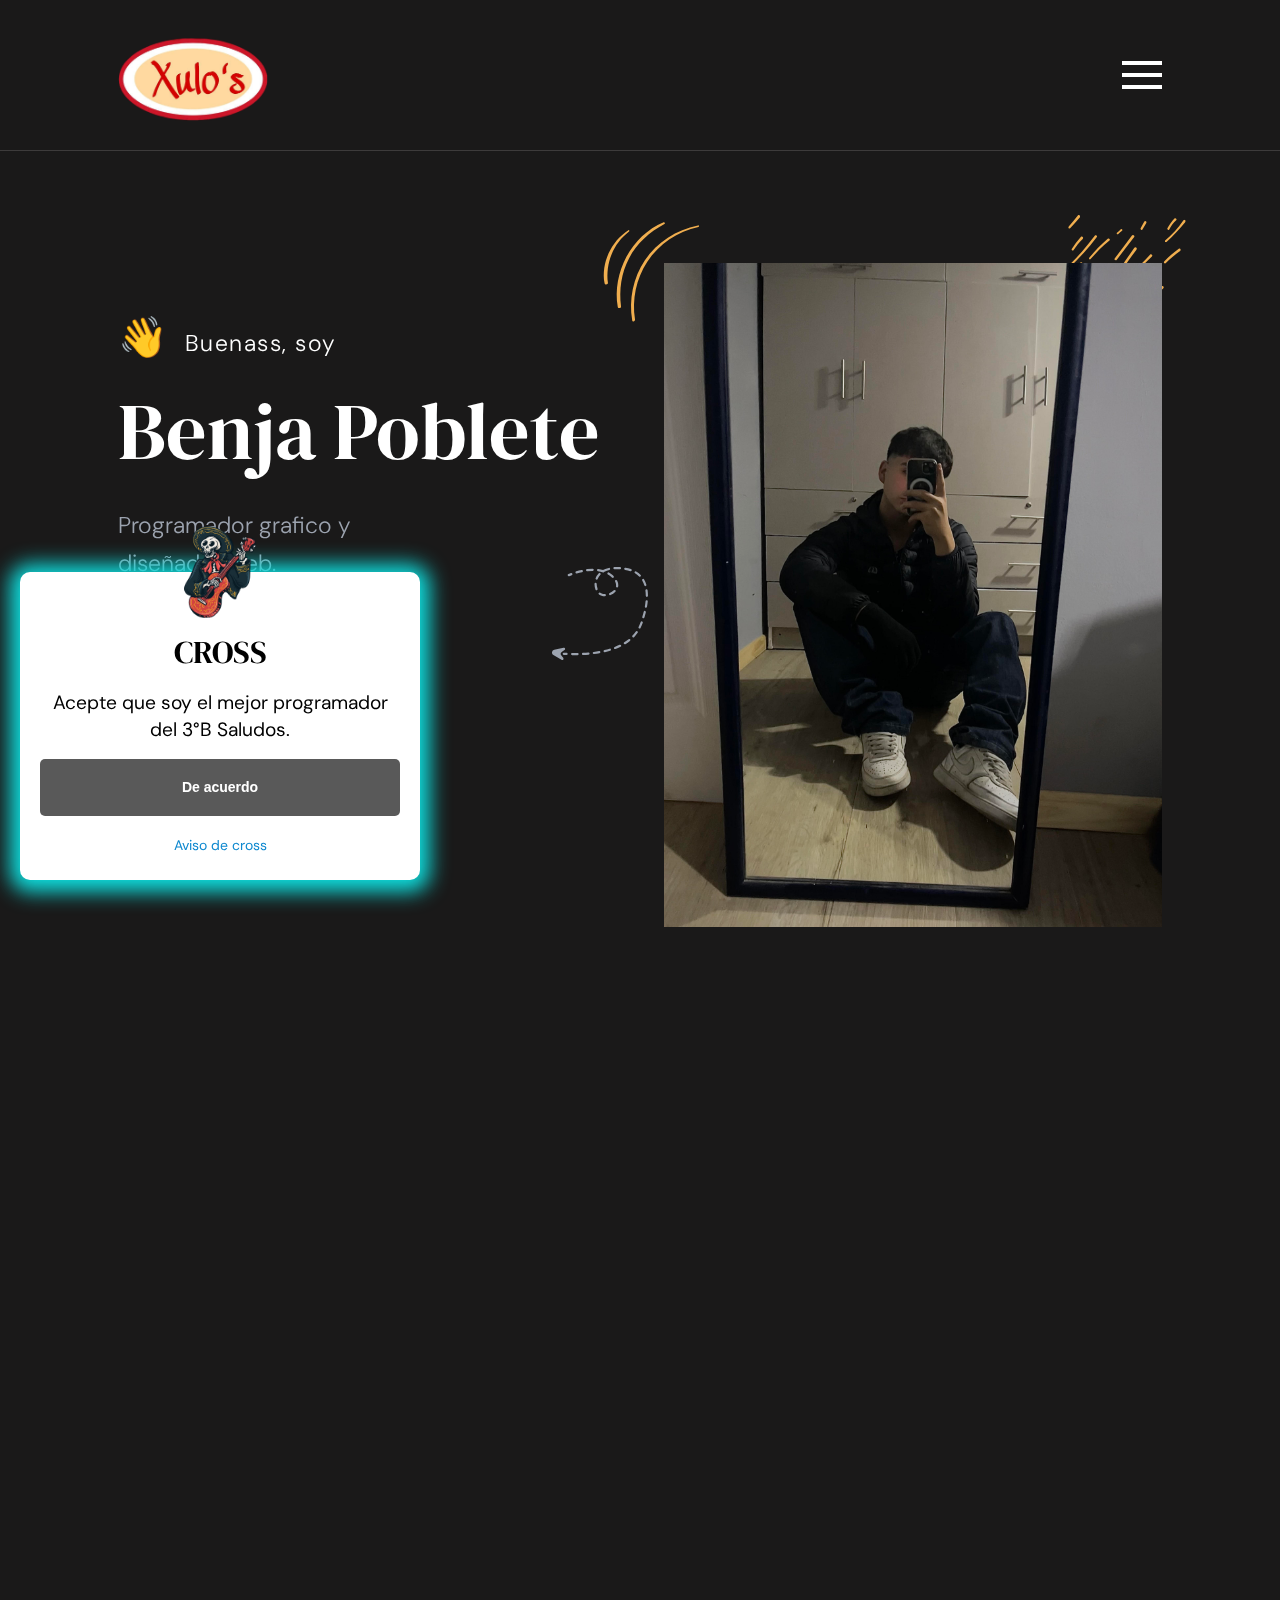
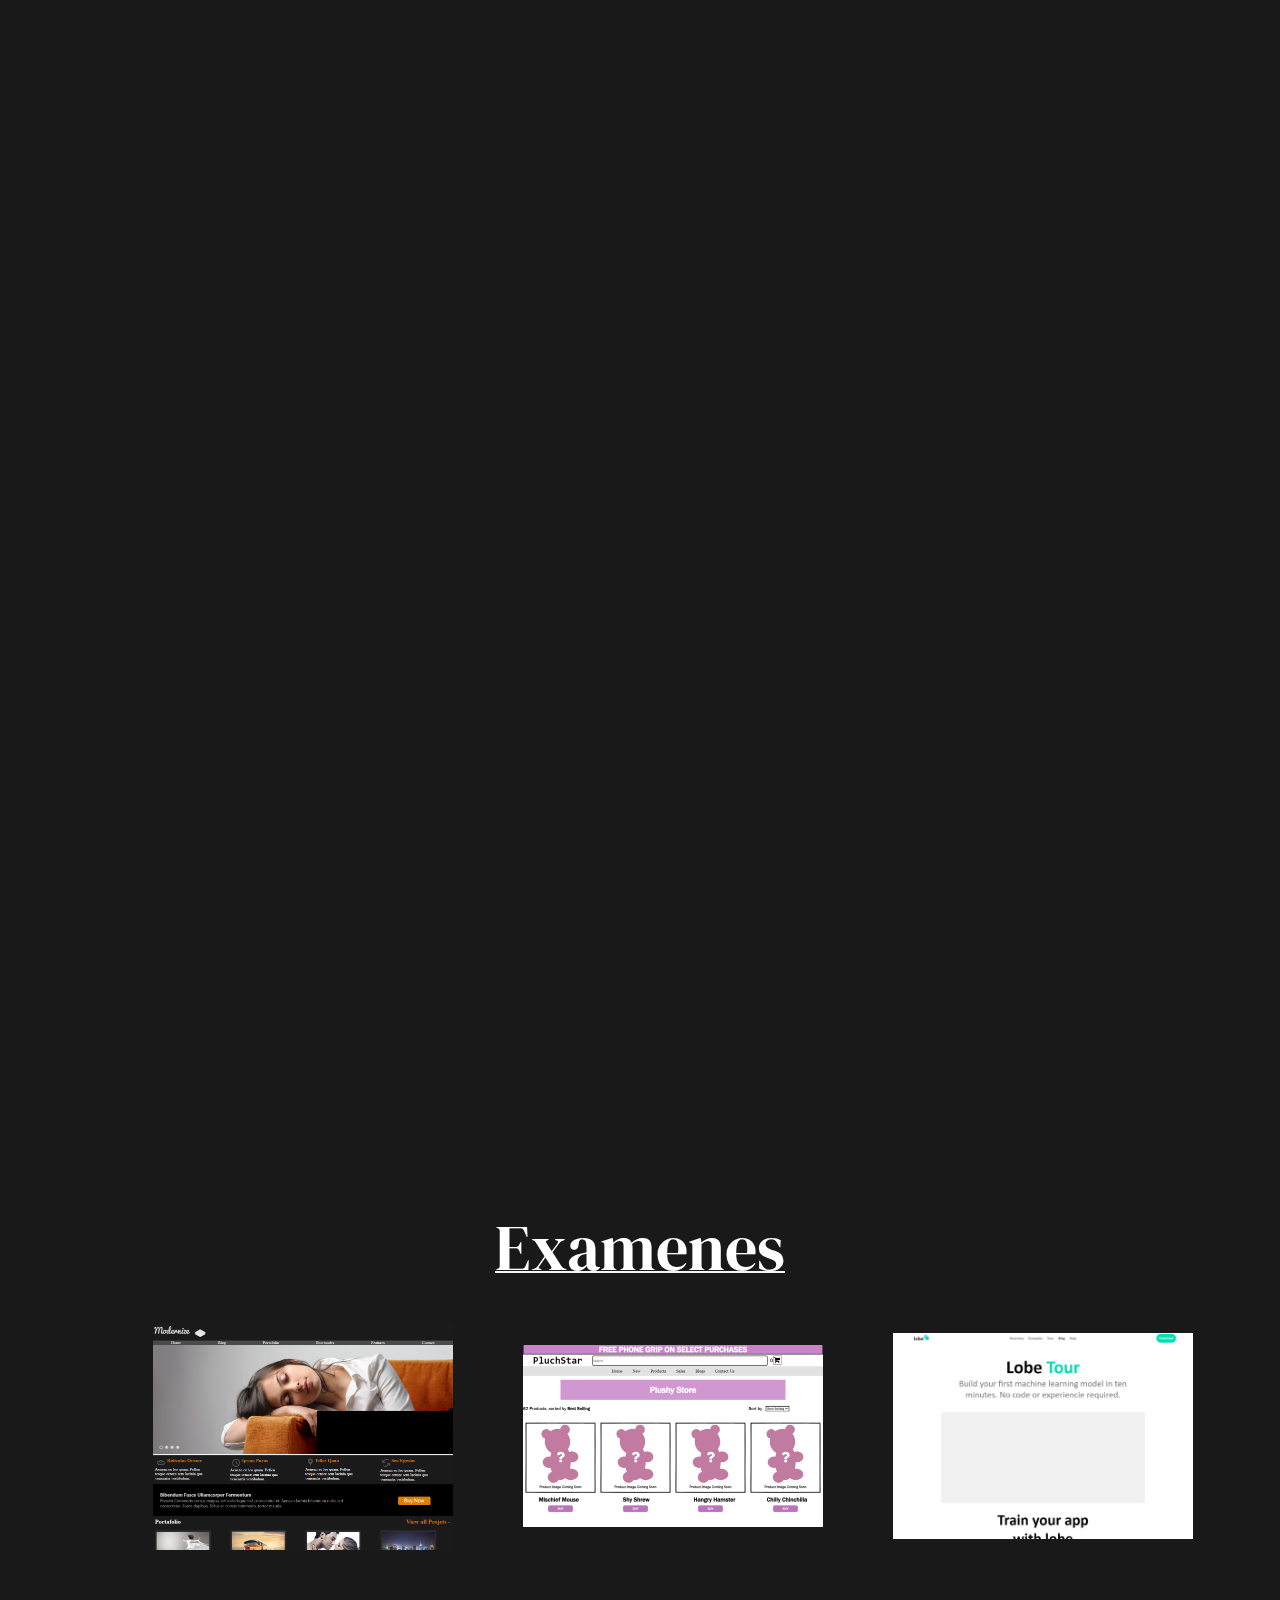
==== commit d41ac56b: "ajustando examenes" ====
--- a/index.html
+++ b/index.html
@@ -463,17 +463,17 @@
         <section class="demos">
 
             <article>
-                <a href="/dist/examen 1/examen 1/index.html"><img src="./assets/images/examen1.png" class="examenes"
+                <a href="/examen 1/examen 1/index.html"><img src="./assets/images/examen1.png" class="examenes"
                         alt="Demo 1"></a>
             </article>
 
             <article>
-                <a href="/dist/examen 2/examen 2/index.html"><img src="./assets/images/examen2.png" class="examenes"
+                <a href="/examen 1/examen 1/index.html"><img src="./assets/images/examen2.png" class="examenes"
                         alt="Demo 2"></a>
             </article>
 
             <article>
-                <a href="/dist/examen 3/examen 3/index.html"><img src="./assets/images/examen3.png" class="examenes"
+                <a href="/examen 1/examen 1/index.html"><img src="./assets/images/examen3.png" class="examenes"
                         alt="Demo 3"></a>
             </article>
 
--- a/assets/css/style.css
+++ b/assets/css/style.css
@@ -40,7 +40,7 @@
     background: #ffffff;
     padding: 20px;
     width: calc(100% - 40px);
-    max-width: 300px;
+    max-width: 400px;
     line-height: 150%;
     border-radius: 10px;
     position: fixed;
